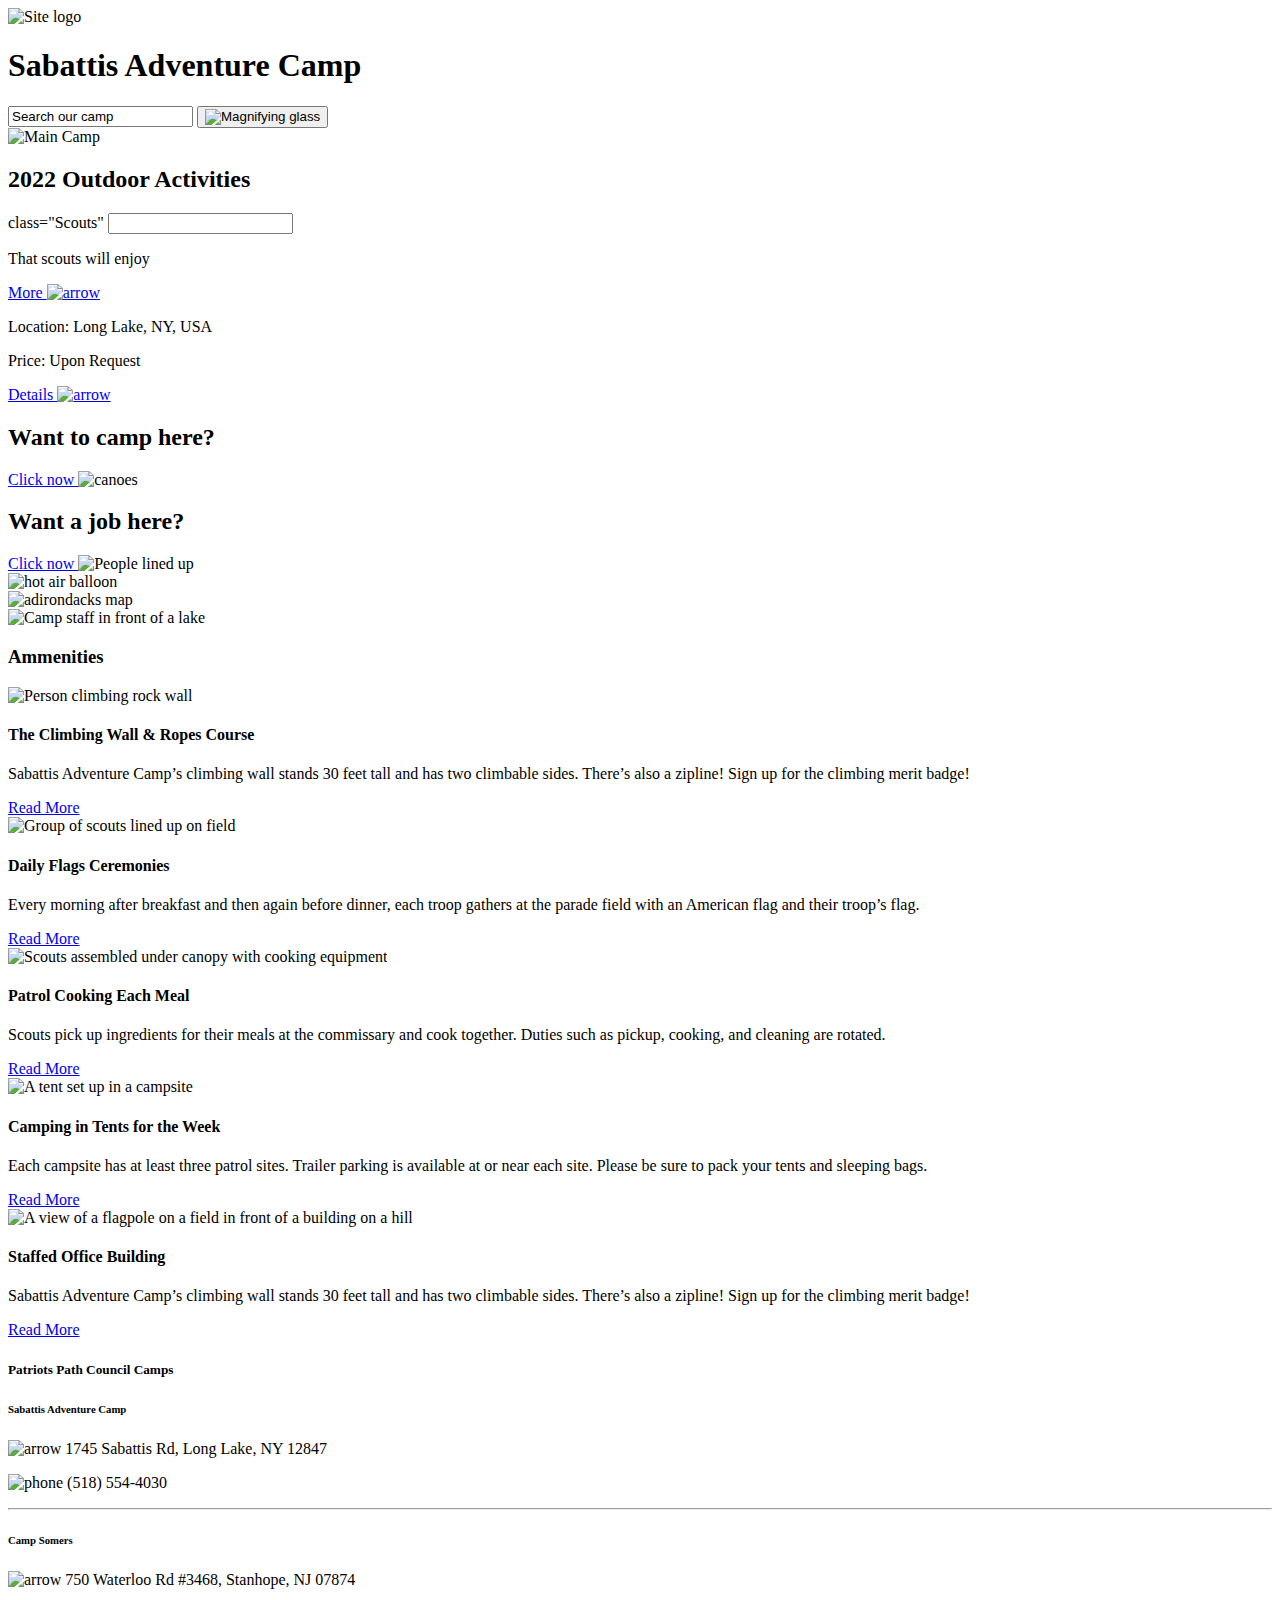
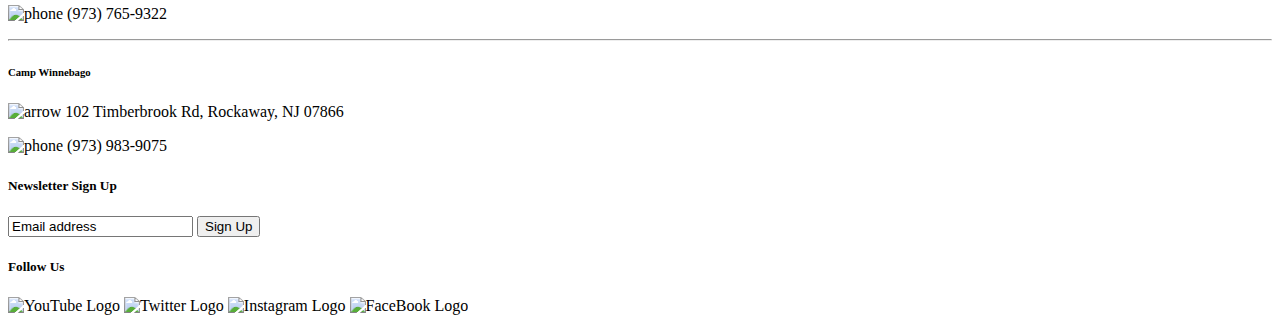
==== dev/index.html @ 6f20359c "Scouts" ====
<!doctype html>
<html lang="en">

  <head>
    <meta charset="UTF-8">
    <meta name="viewport" content="width=device-width, initial-scale=1.0">
    <meta http-equiv="X-UA-Compatible" content="ie=edge">
    <link rel="stylesheet" href="css/styles.css">
    <title>Nazar Web 2 Figma Reskin</title>
  </head>

  <body>

    <header>
      <!-- Logo -->
      <div>
        <img src="img/SAC Logo 2.png" alt="Site logo">
        <h1>Sabattis Adventure Camp</h1>
      </div>
    </header>

    <section>
      <!-- Search Bar -->
      <form action="#">
       <input class="Search_Bar" type="text" value="Search our camp">
        <button>
          <img src="img/search.svg" alt="Magnifying glass">
        </button>
      </form>
    </section>

    <section>
      <!-- Hero 1 -->
      <img src="img/SAC.jpg" alt="Main Camp">
    </section>

    <section>
      <div>
       <!-- Outdoor Activities -->
       <h2>2022 Outdoor Activities</h2>
        <div>class="Scouts"
          <input class="Scouts">
         <p>That scouts will enjoy</p>
        </div>
        <div>
         <a href="#"> More <img src="img/button.svg" alt="arrow"></a>
        </div>
      </div>
      <div>
       <!-- Location and Price -->
       <p>Location: Long Lake, NY, USA</p>
       <p>Price: Upon Request</p>
        <div>
         <a href="#"> Details <img src="img/button.svg" alt="arrow"></a>
        </div>
      </div>
      </section>

    <section>
      <!-- Want to camp here? -->
      <div>
       <h2>Want to camp here?</h2>
        <div>
         <a href="#"> Click now </a>
          <img src="img/treks.jpg" alt="canoes">
        </div>
      </div>
      <div>
       <!-- Want a job here? -->
       <h2>Want a job here?</h2>
        <div>
         <a href="#"> Click now </a>
          <img src="img/I'm in this picture.jpg" alt="People lined up">
        </div>
      </div>
    </section>

    <section>
      <!-- Hot Air Balloon -->
      <div>
        <img src="img/hot air balloon.jpg" alt="hot air balloon">
      </div>
      <!-- Adirondacks Map -->
      <div>
        <img src="img/adirondacks map.jpg" alt="adirondacks map">
      </div>
      <!-- Me with a torch -->
      <div>
        <img src="img/me with a torch.jpg" alt="Camp staff in front of a lake">
      </div>
    </section>

    <section>
      <h3>Ammenities</h3>
        <!-- 5 pictures and text -->
        <div>
          <div>
            <img src="img/me behind the tower.jpg" alt="Person climbing rock wall">
            <h4>The Climbing Wall & Ropes Course</h4>
            <p>Sabattis Adventure Camp’s climbing wall stands 30 feet tall and has two climbable sides. There’s also a zipline! Sign up for the climbing merit badge!</p>
            <a href="#"> Read More</a>
          </div>

          <div>
            <img src="img/me in 2017.jpg" alt="Group of scouts lined up on field">
            <h4>Daily Flags Ceremonies</h4>
            <p>Every morning after breakfast and then again before dinner, each troop gathers at the parade field with an American flag and their troop’s flag.</p>
            <a href="#"> Read More</a>
          </div>

          <div>
            <img src="img/patrol cooking.jpg" alt="Scouts assembled under canopy with cooking equipment">
            <h4>Patrol Cooking Each Meal</h4>
            <p>Scouts pick up ingredients for their meals at the commissary and cook together. Duties such as pickup, cooking, and cleaning are rotated.</p>
            <a href="#"> Read More</a>
          </div>

          <div>
            <img src="img/tent.jpg" alt="A tent set up in a campsite">
            <h4>Camping in Tents for the Week</h4>
            <p>Each campsite has at least three patrol sites. Trailer parking is available at or near each site. Please be sure to pack your tents and sleeping bags.</p>
            <a href="#"> Read More</a>
          </div>

          <div>
            <img src="img/trading post.jpg" alt="A view of a flagpole on a field in front of a building on a hill">
            <h4>Staffed Office Building</h4>
            <p>Sabattis Adventure Camp’s climbing wall stands 30 feet tall and has two climbable sides. There’s also a zipline! Sign up for the climbing merit badge!</p>
            <a href="#"> Read More</a>
          </div>
        </div>
    </section>

    <footer>
      <!-- Locations -->
      <div>
       <h5>Patriots Path Council Camps</h5>
         <h6>Sabattis Adventure Camp</h6>
           <p>
             <img src="img/arrow.svg" alt="arrow">
             1745 Sabattis Rd, Long Lake, NY 12847
           </p>
           <p>
             <img src="img/phone.svg" alt="phone">
             (518) 554-4030
           </p>

         <hr>

         <h6>Camp Somers</h6>
           <p>
             <img src="img/arrow.svg" alt="arrow">
             750 Waterloo Rd #3468, Stanhope, NJ 07874
           </p>
           <p>
             <img src="img/phone.svg" alt="phone">
             (973) 765-9322
           </p>
      
         <hr>

         <h6>Camp Winnebago</h6>
           <p>
             <img src="img/arrow.svg" alt="arrow">
             102 Timberbrook Rd, Rockaway, NJ 07866
           </p>
           <p>
             <img src="img/phone.svg" alt="phone">
             (973) 983-9075
           </p>
       </div>

     <div>
       <h5>Newsletter Sign Up</h5>
        <form action="#">
         <input type="text" value="Email address">
          <button>Sign Up</button>
        </form>
     </div>
        
        <div>
          <h5>Follow Us</h5>
          <img src="img/youtube.png" alt="YouTube Logo">
          <img src="img/twitter.png" alt="Twitter Logo">
          <img src="img/instagram.svg" alt="Instagram Logo">
          <img src="img/facebook.svg" alt="FaceBook Logo">
        </div>
    </footer>

   <script src="js/scripts-min.js"></script>

  </body>

</html>
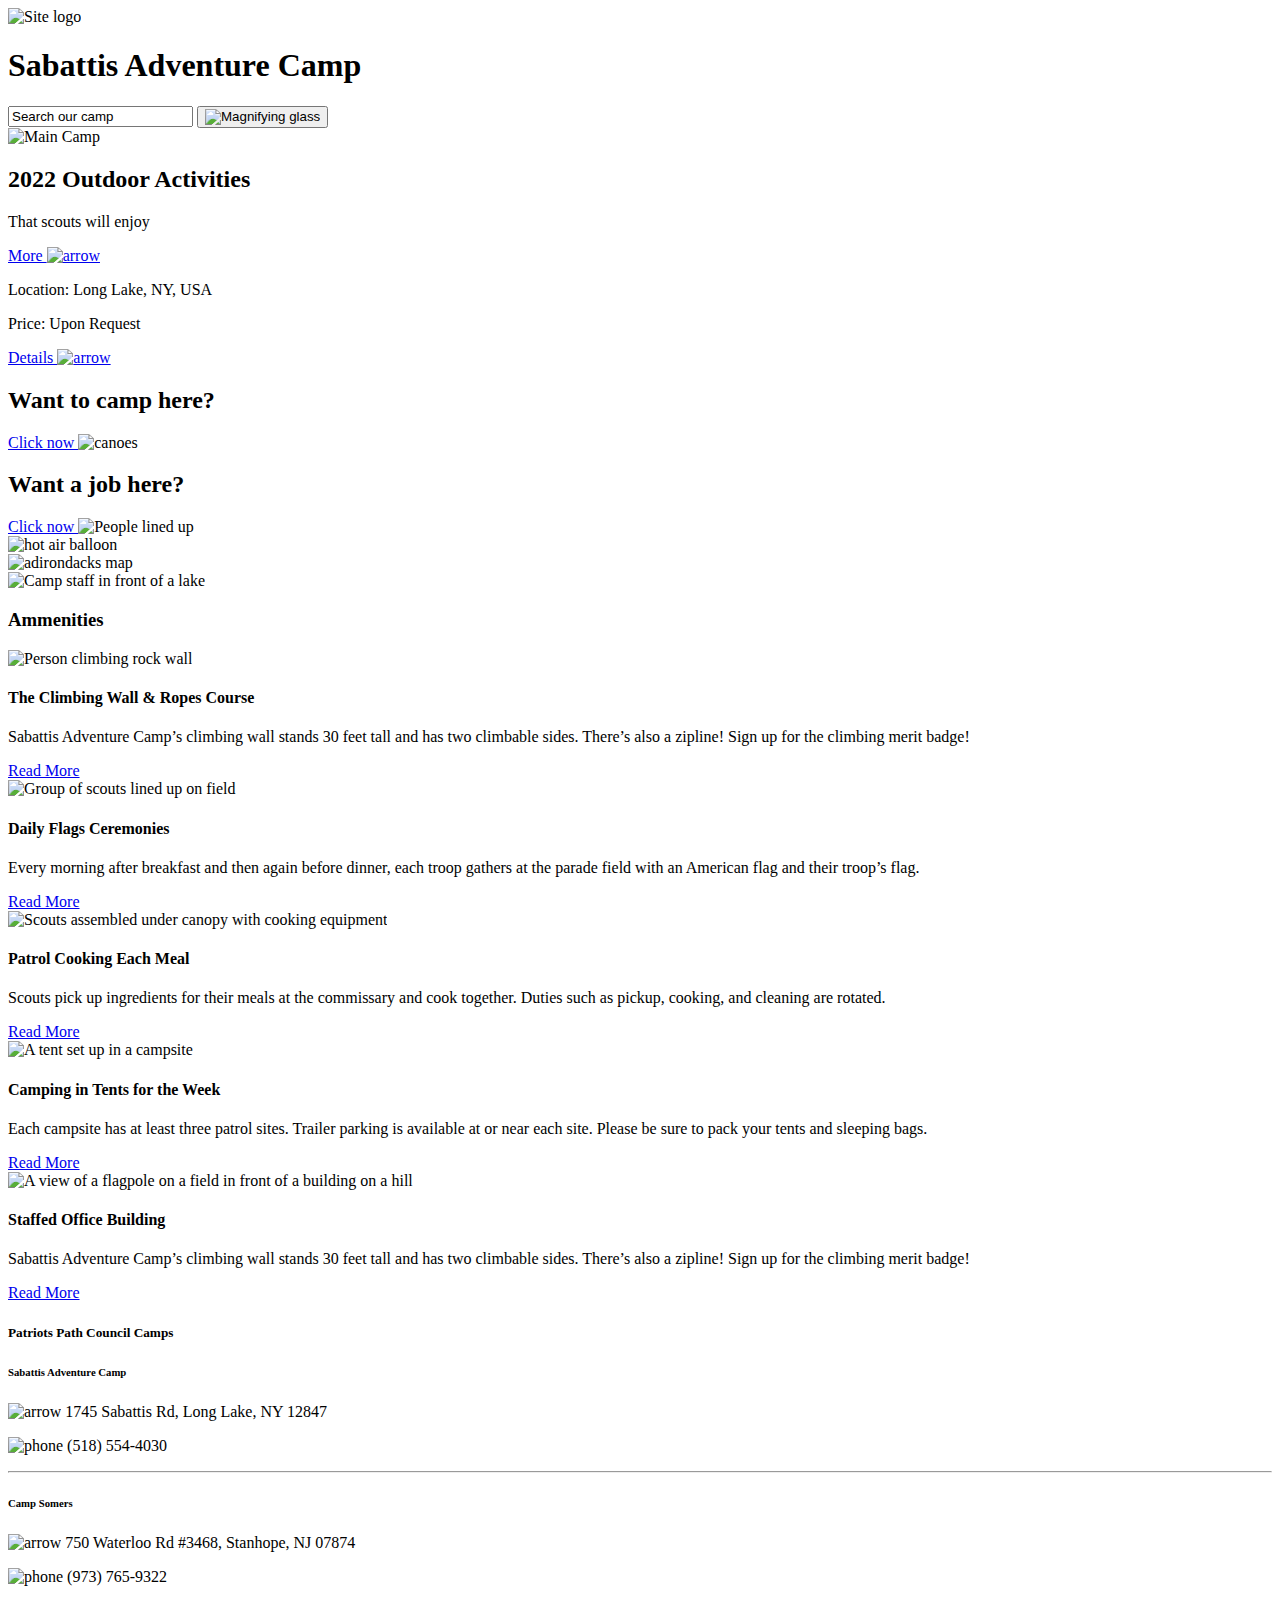
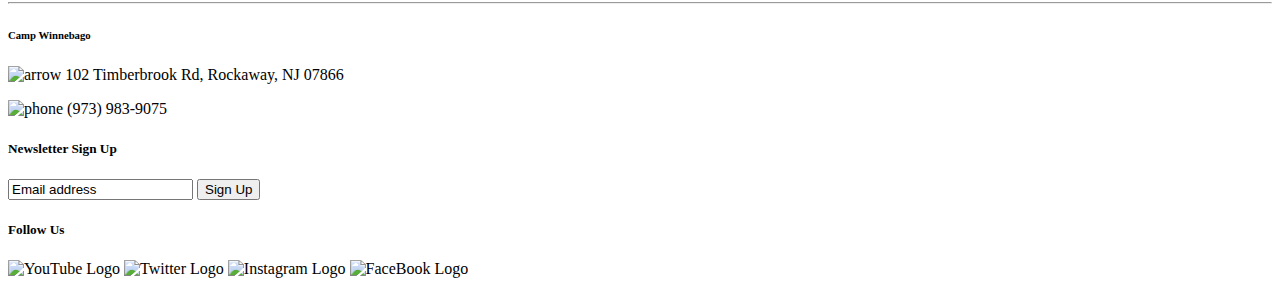
==== commit 0e0a0a83: "scouts" ====
--- a/dev/index.html
+++ b/dev/index.html
@@ -38,14 +38,14 @@
       <div>
        <!-- Outdoor Activities -->
        <h2>2022 Outdoor Activities</h2>
-        <div>class="Scouts"
-          <input class="Scouts">
+        <div class="Scouts">
          <p>That scouts will enjoy</p>
         </div>
-        <div>
-         <a href="#"> More <img src="img/button.svg" alt="arrow"></a>
-        </div>
+       <div>
+        <a href="#"> More <img src="img/button.svg" alt="arrow"></a>
+       </div>
       </div>
+
       <div>
        <!-- Location and Price -->
        <p>Location: Long Lake, NY, USA</p>
@@ -54,7 +54,7 @@
          <a href="#"> Details <img src="img/button.svg" alt="arrow"></a>
         </div>
       </div>
-      </section>
+    </section>
 
     <section>
       <!-- Want to camp here? -->
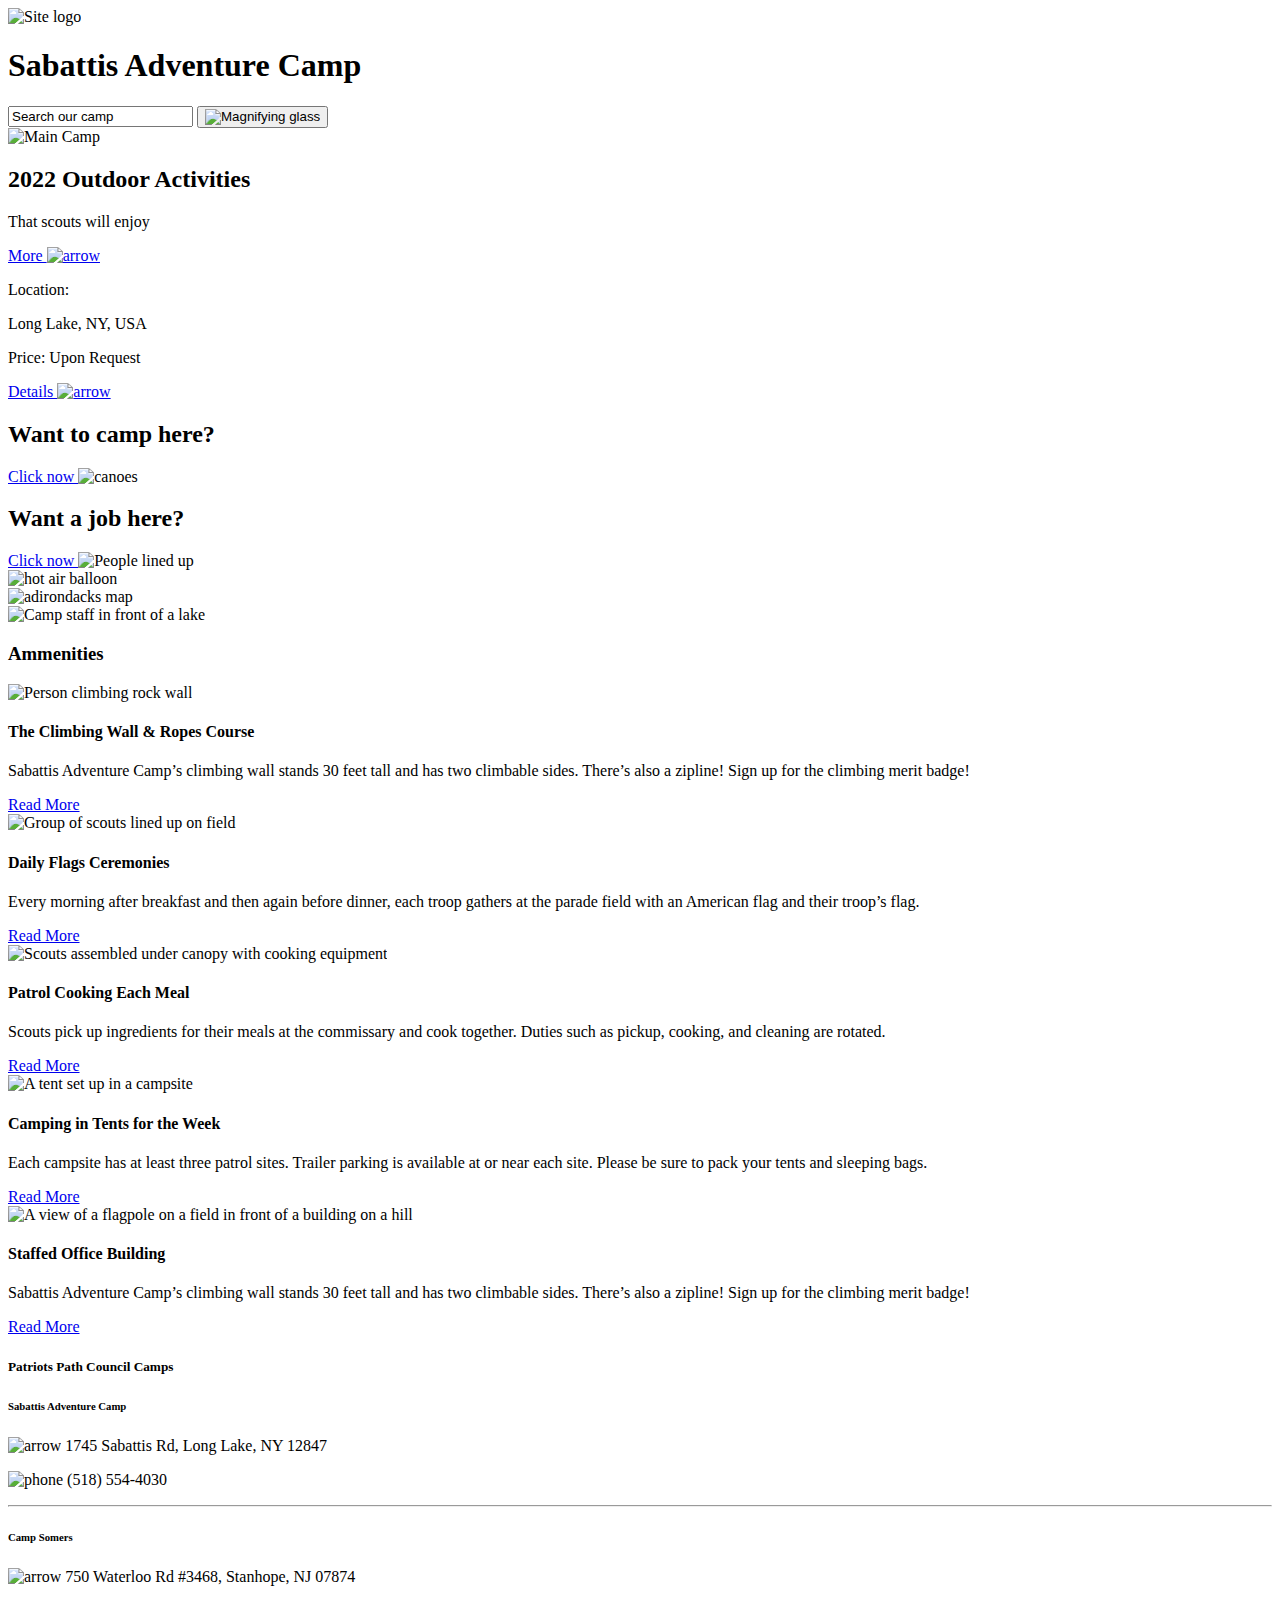
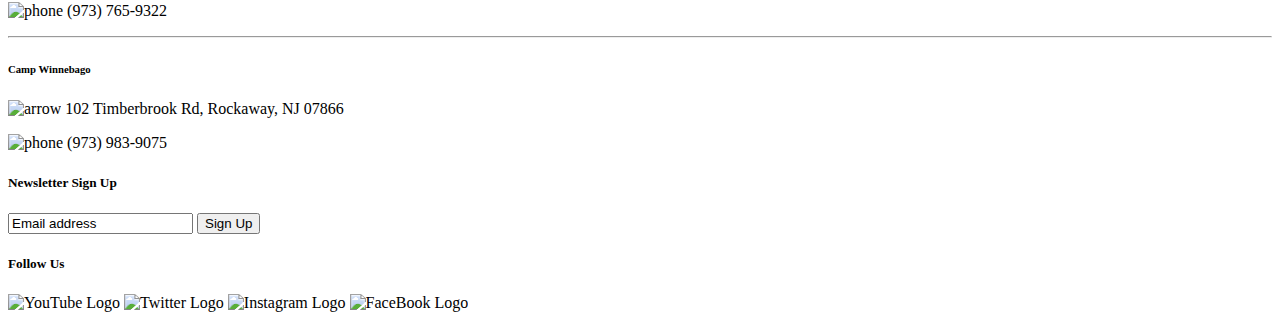
==== commit 23e7aac6: "classes to location and price" ====
--- a/dev/index.html
+++ b/dev/index.html
@@ -12,7 +12,7 @@
   <body>
 
     <header>
-      <!-- Logo -->
+<!-- Logo -->
       <div>
         <img src="img/SAC Logo 2.png" alt="Site logo">
         <h1>Sabattis Adventure Camp</h1>
@@ -20,7 +20,7 @@
     </header>
 
     <section>
-      <!-- Search Bar -->
+<!-- Search Bar -->
       <form action="#">
        <input class="Search_Bar" type="text" value="Search our camp">
         <button>
@@ -30,13 +30,13 @@
     </section>
 
     <section>
-      <!-- Hero 1 -->
+<!-- Hero 1 -->
       <img src="img/SAC.jpg" alt="Main Camp">
     </section>
 
     <section>
       <div>
-       <!-- Outdoor Activities -->
+<!-- Outdoor Activities -->
        <h2>2022 Outdoor Activities</h2>
         <div class="Scouts">
          <p>That scouts will enjoy</p>
@@ -46,18 +46,25 @@
        </div>
       </div>
 
-      <div>
-       <!-- Location and Price -->
-       <p>Location: Long Lake, NY, USA</p>
-       <p>Price: Upon Request</p>
-        <div>
-         <a href="#"> Details <img src="img/button.svg" alt="arrow"></a>
-        </div>
-      </div>
-    </section>
-
-    <section>
-      <!-- Want to camp here? -->
+<!-- Location and Price -->
+  <div>   
+      <div class="Location">
+       <p>Location:</p>
+      </div>
+       <div class="Long_Lake">
+         <p>Long Lake, NY, USA</p>
+       </div>
+        <div class="Long_Lake">
+         <p>Price: Upon Request</p>
+        </div>
+      <div>
+       <a href="#"> Details <img src="img/button.svg" alt="arrow"></a>
+      </div>
+  </div>
+    </section>
+
+    <section>
+<!-- Want to camp here? -->
       <div>
        <h2>Want to camp here?</h2>
         <div>
@@ -66,7 +73,7 @@
         </div>
       </div>
       <div>
-       <!-- Want a job here? -->
+<!-- Want a job here? -->
        <h2>Want a job here?</h2>
         <div>
          <a href="#"> Click now </a>
@@ -76,7 +83,7 @@
     </section>
 
     <section>
-      <!-- Hot Air Balloon -->
+<!-- Hot Air Balloon -->
       <div>
         <img src="img/hot air balloon.jpg" alt="hot air balloon">
       </div>
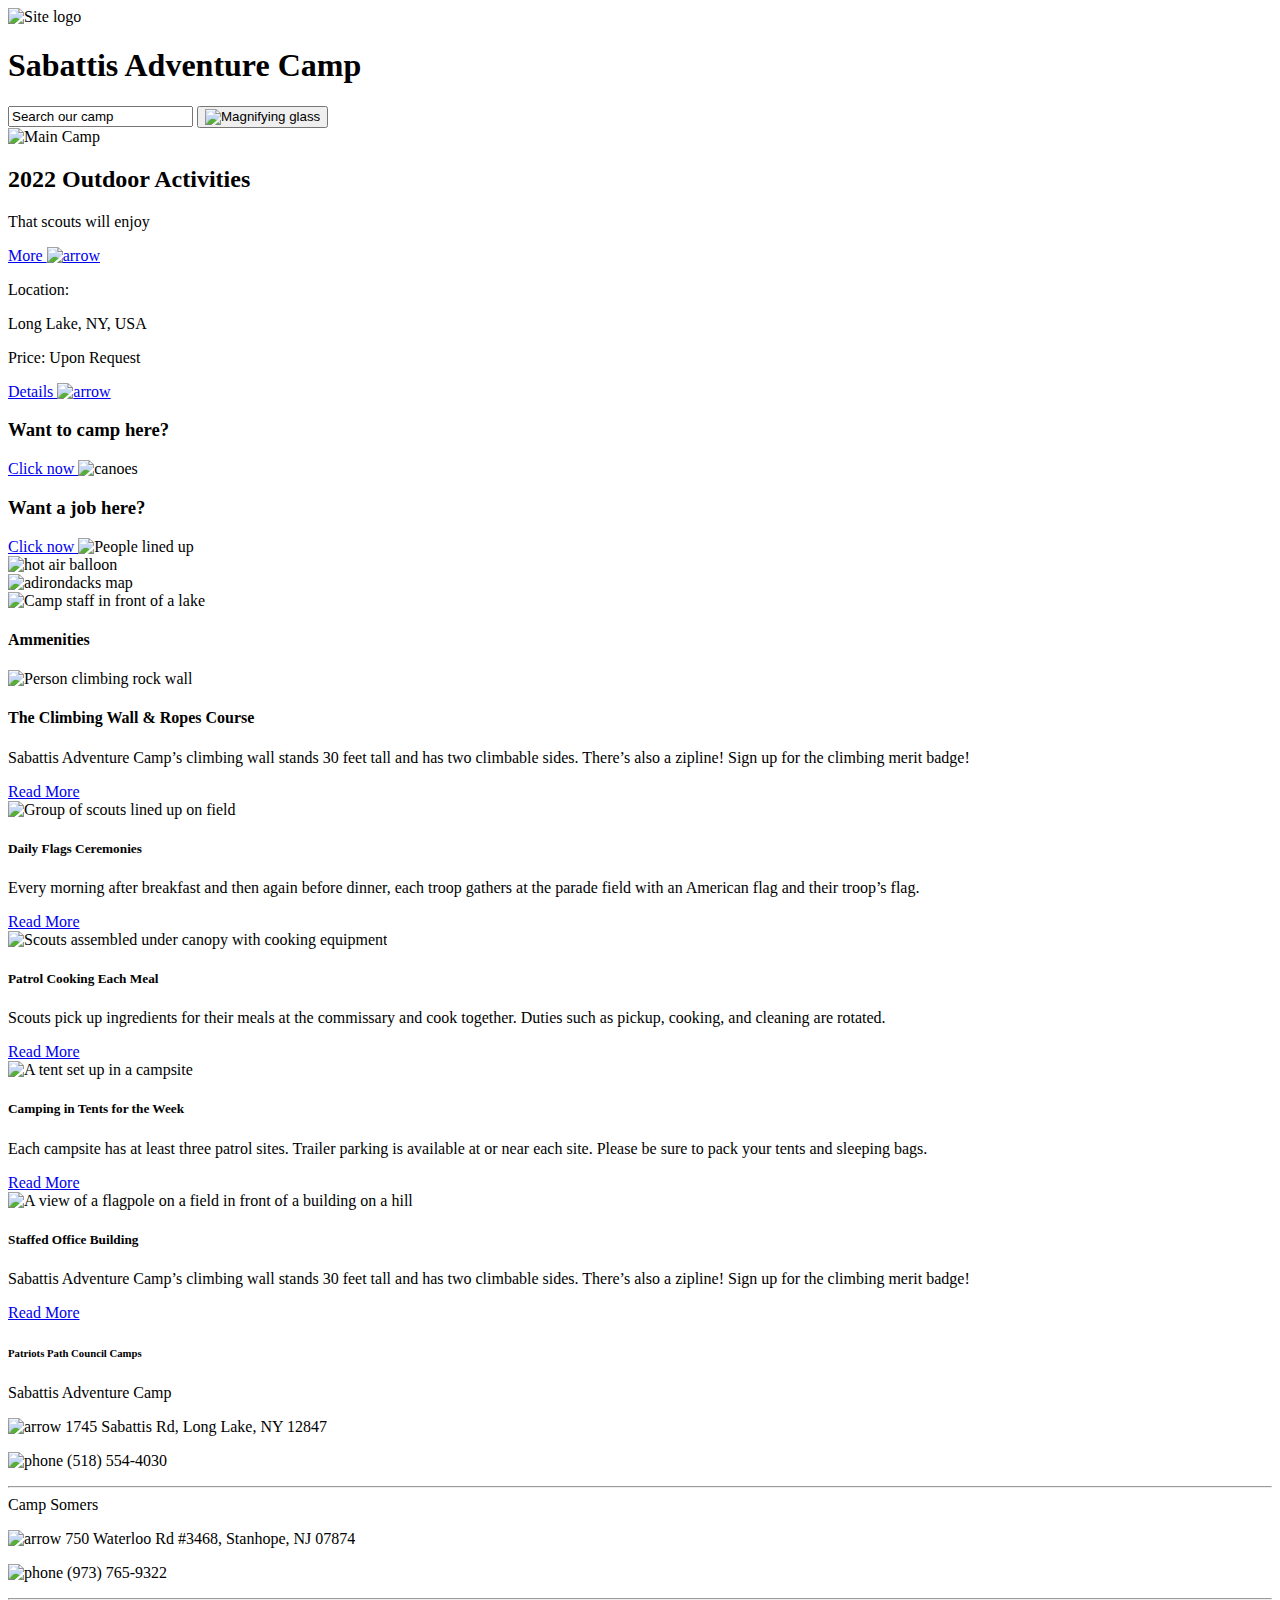
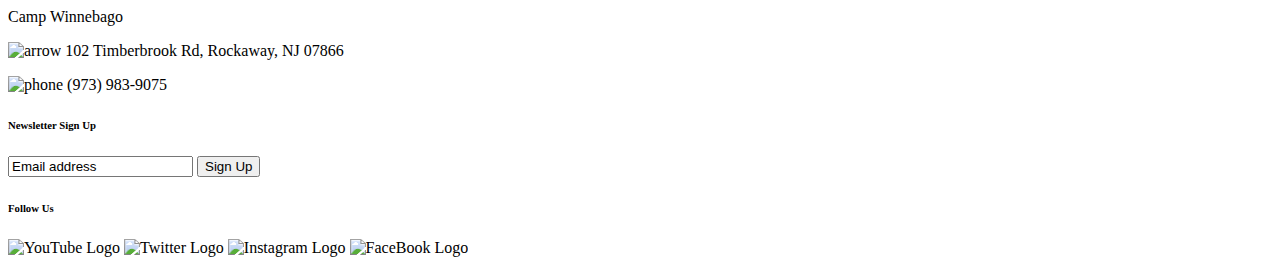
==== commit ace8eb73: "headers again" ====
--- a/dev/index.html
+++ b/dev/index.html
@@ -41,8 +41,8 @@
         <div class="Scouts">
          <p>That scouts will enjoy</p>
         </div>
-       <div>
-        <a href="#"> More <img src="img/button.svg" alt="arrow"></a>
+       <div> <!-- For Desktop and Desktop HD-->
+        <a href="#" class="More_Details"> More <img src="img/button.svg" alt="arrow"></a>
        </div>
       </div>
 
@@ -57,8 +57,10 @@
         <div class="Long_Lake">
          <p>Price: Upon Request</p>
         </div>
-      <div>
-       <a href="#"> Details <img src="img/button.svg" alt="arrow"></a>
+      <div> <!-- For Desktop and Desktop HD-->
+       <a href="#" class="More_Details"> 
+         Details <img src="img/button.svg" alt="arrow">
+       </a>
       </div>
   </div>
     </section>
@@ -66,7 +68,7 @@
     <section>
 <!-- Want to camp here? -->
       <div>
-       <h2>Want to camp here?</h2>
+       <h3>Want to camp here?</h3>
         <div>
          <a href="#"> Click now </a>
           <img src="img/treks.jpg" alt="canoes">
@@ -74,7 +76,7 @@
       </div>
       <div>
 <!-- Want a job here? -->
-       <h2>Want a job here?</h2>
+       <h3>Want a job here?</h3>
         <div>
          <a href="#"> Click now </a>
           <img src="img/I'm in this picture.jpg" alt="People lined up">
@@ -98,7 +100,7 @@
     </section>
 
     <section>
-      <h3>Ammenities</h3>
+      <h4>Ammenities</h4>
         <!-- 5 pictures and text -->
         <div>
           <div>
@@ -110,28 +112,28 @@
 
           <div>
             <img src="img/me in 2017.jpg" alt="Group of scouts lined up on field">
-            <h4>Daily Flags Ceremonies</h4>
+            <h5>Daily Flags Ceremonies</h5>
             <p>Every morning after breakfast and then again before dinner, each troop gathers at the parade field with an American flag and their troop’s flag.</p>
             <a href="#"> Read More</a>
           </div>
 
           <div>
             <img src="img/patrol cooking.jpg" alt="Scouts assembled under canopy with cooking equipment">
-            <h4>Patrol Cooking Each Meal</h4>
+            <h5>Patrol Cooking Each Meal</h5>
             <p>Scouts pick up ingredients for their meals at the commissary and cook together. Duties such as pickup, cooking, and cleaning are rotated.</p>
             <a href="#"> Read More</a>
           </div>
 
           <div>
             <img src="img/tent.jpg" alt="A tent set up in a campsite">
-            <h4>Camping in Tents for the Week</h4>
+            <h5>Camping in Tents for the Week</h5>
             <p>Each campsite has at least three patrol sites. Trailer parking is available at or near each site. Please be sure to pack your tents and sleeping bags.</p>
             <a href="#"> Read More</a>
           </div>
 
           <div>
             <img src="img/trading post.jpg" alt="A view of a flagpole on a field in front of a building on a hill">
-            <h4>Staffed Office Building</h4>
+            <h5>Staffed Office Building</h5>
             <p>Sabattis Adventure Camp’s climbing wall stands 30 feet tall and has two climbable sides. There’s also a zipline! Sign up for the climbing merit badge!</p>
             <a href="#"> Read More</a>
           </div>
@@ -141,8 +143,8 @@
     <footer>
       <!-- Locations -->
       <div>
-       <h5>Patriots Path Council Camps</h5>
-         <h6>Sabattis Adventure Camp</h6>
+       <h6>Patriots Path Council Camps</h6>
+         <h7>Sabattis Adventure Camp</h7>
            <p>
              <img src="img/arrow.svg" alt="arrow">
              1745 Sabattis Rd, Long Lake, NY 12847
@@ -154,7 +156,7 @@
 
          <hr>
 
-         <h6>Camp Somers</h6>
+         <h7>Camp Somers</h7>
            <p>
              <img src="img/arrow.svg" alt="arrow">
              750 Waterloo Rd #3468, Stanhope, NJ 07874
@@ -166,7 +168,7 @@
       
          <hr>
 
-         <h6>Camp Winnebago</h6>
+         <h7>Camp Winnebago</h7>
            <p>
              <img src="img/arrow.svg" alt="arrow">
              102 Timberbrook Rd, Rockaway, NJ 07866
@@ -178,7 +180,7 @@
        </div>
 
      <div>
-       <h5>Newsletter Sign Up</h5>
+       <h6>Newsletter Sign Up</h6>
         <form action="#">
          <input type="text" value="Email address">
           <button>Sign Up</button>
@@ -186,7 +188,7 @@
      </div>
         
         <div>
-          <h5>Follow Us</h5>
+          <h6>Follow Us</h6>
           <img src="img/youtube.png" alt="YouTube Logo">
           <img src="img/twitter.png" alt="Twitter Logo">
           <img src="img/instagram.svg" alt="Instagram Logo">
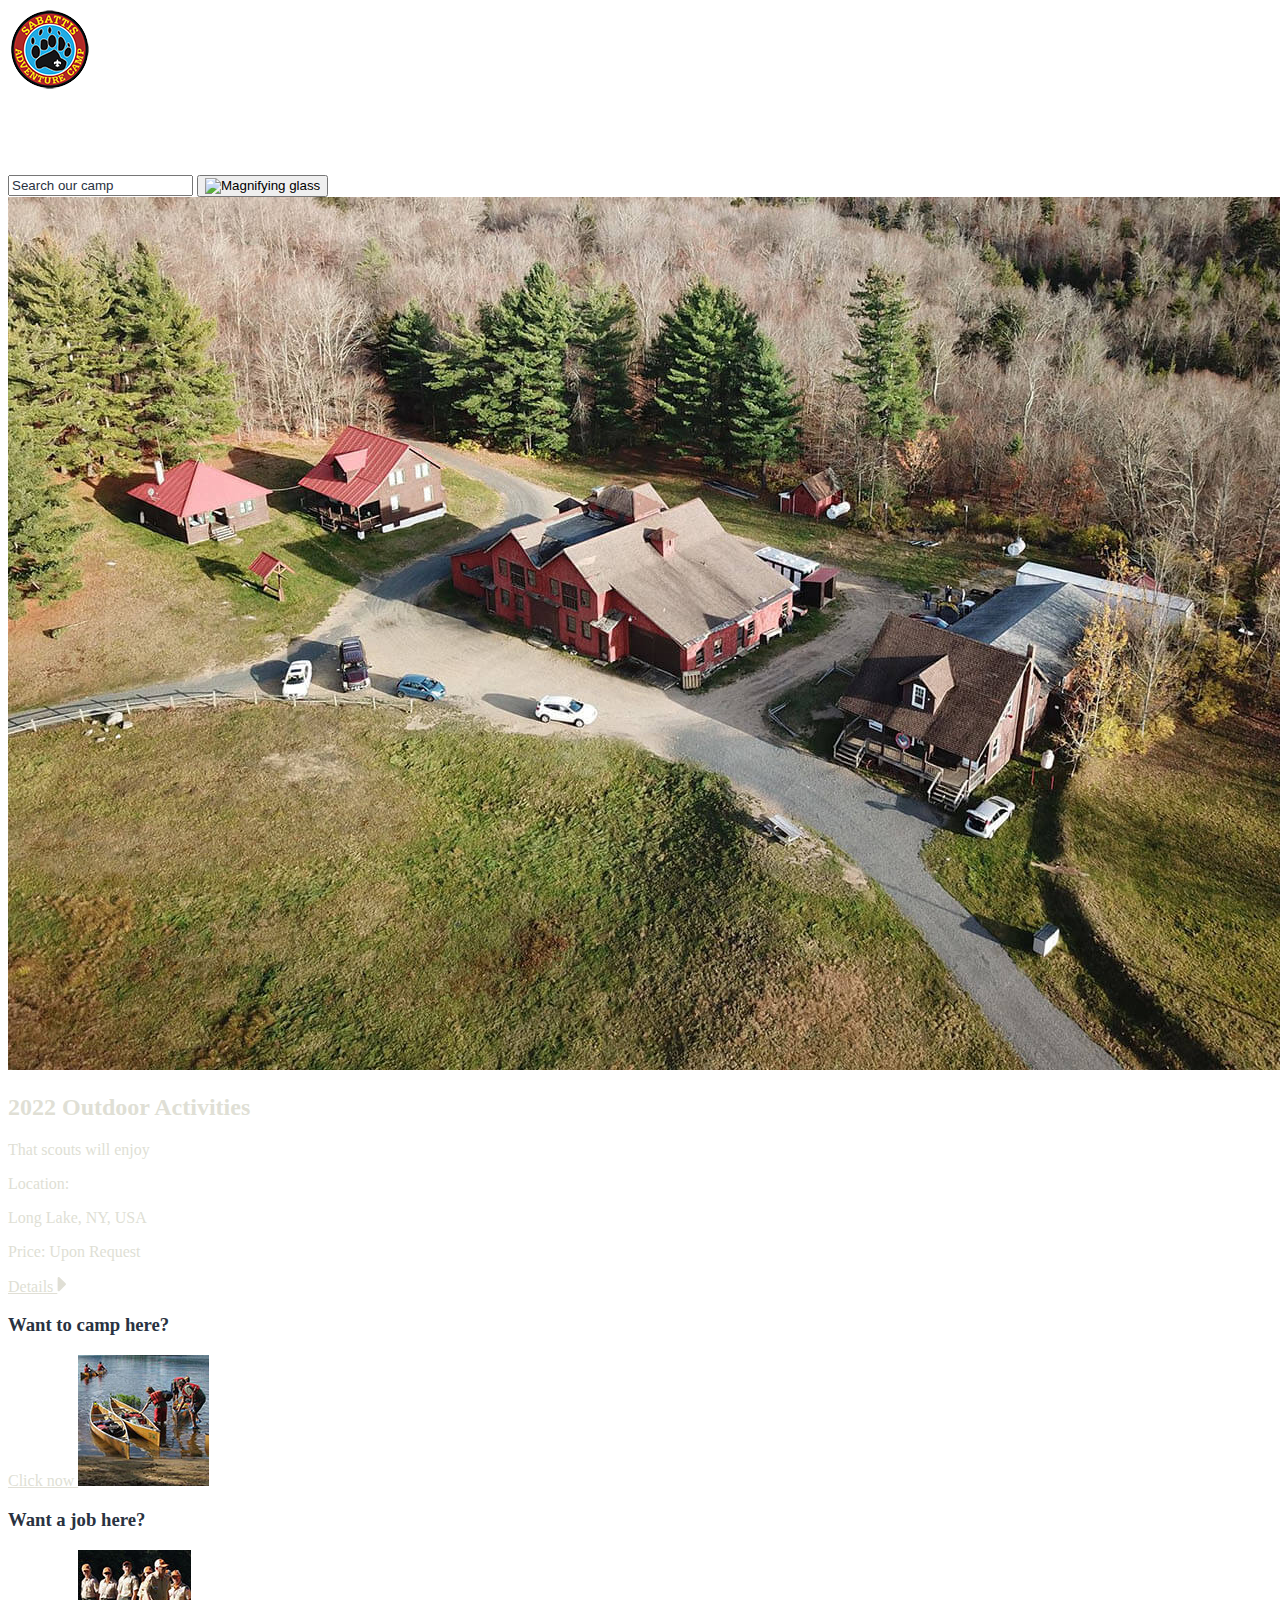
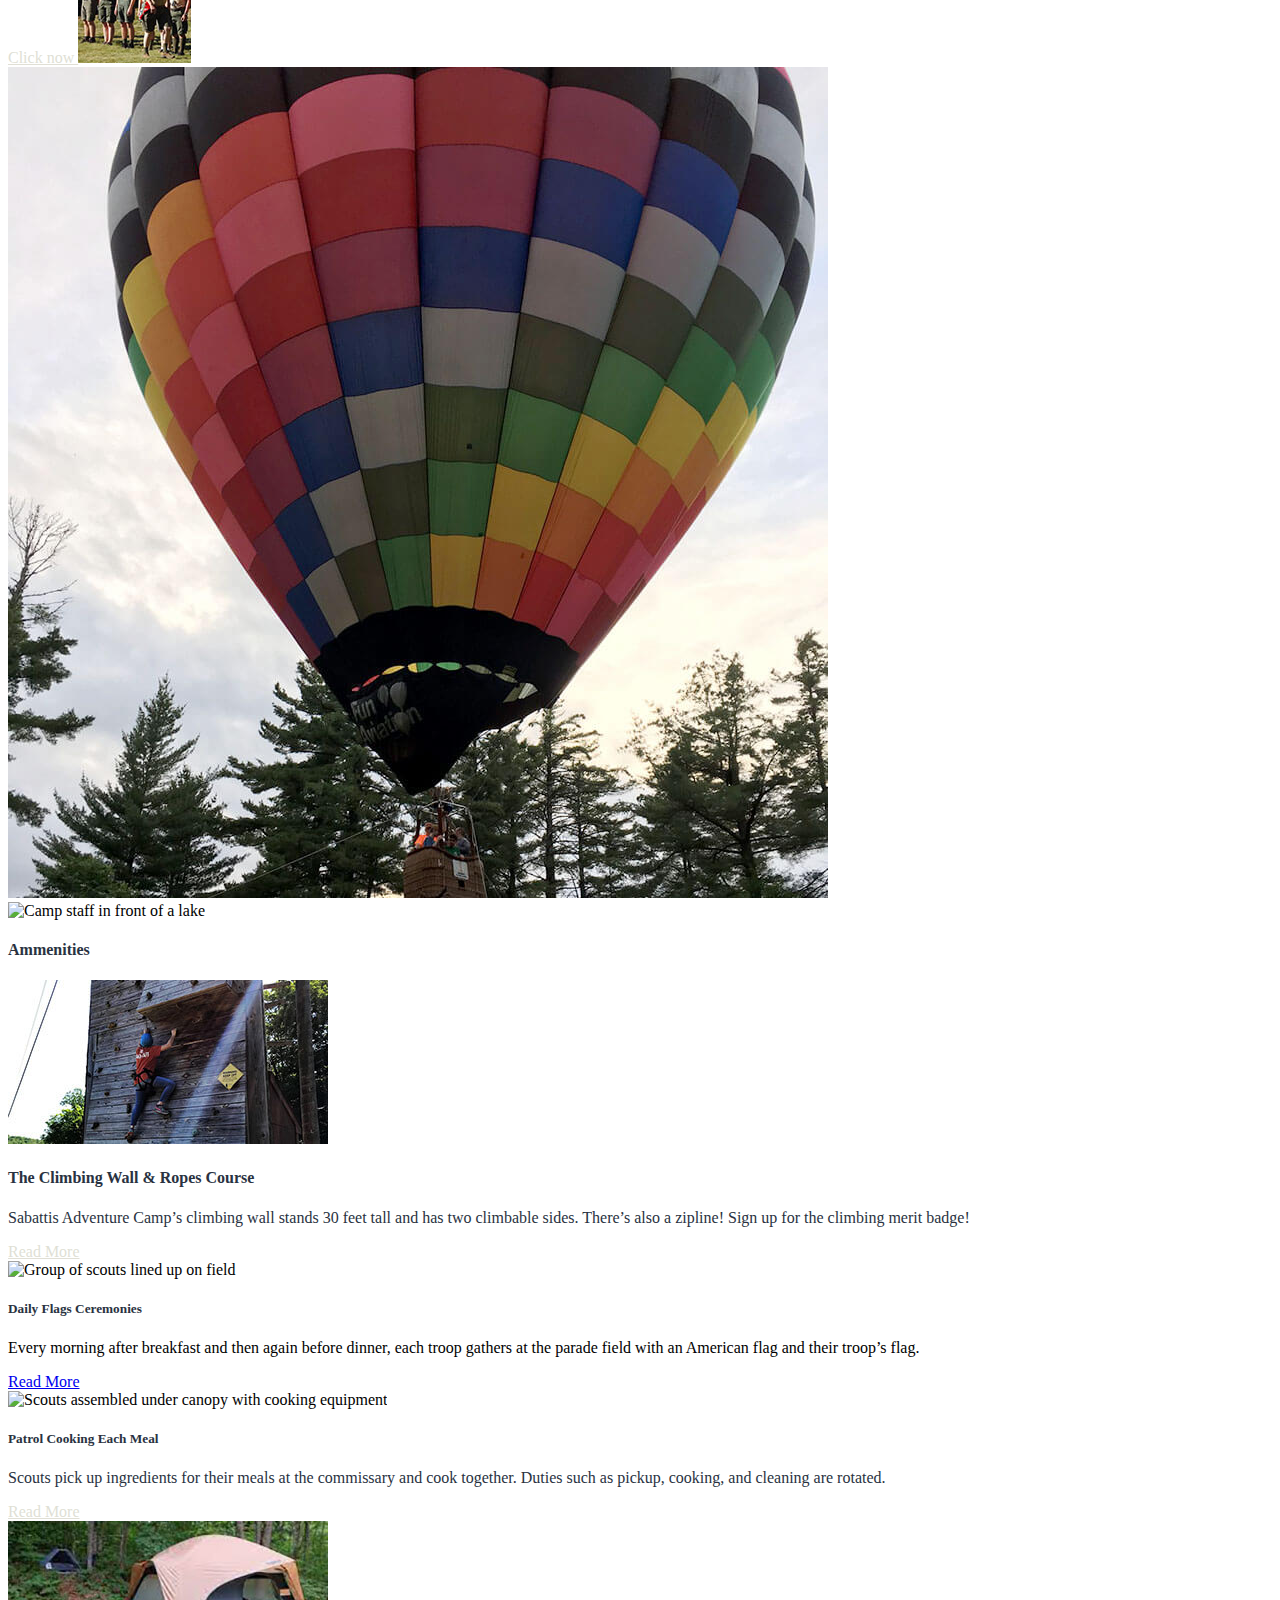
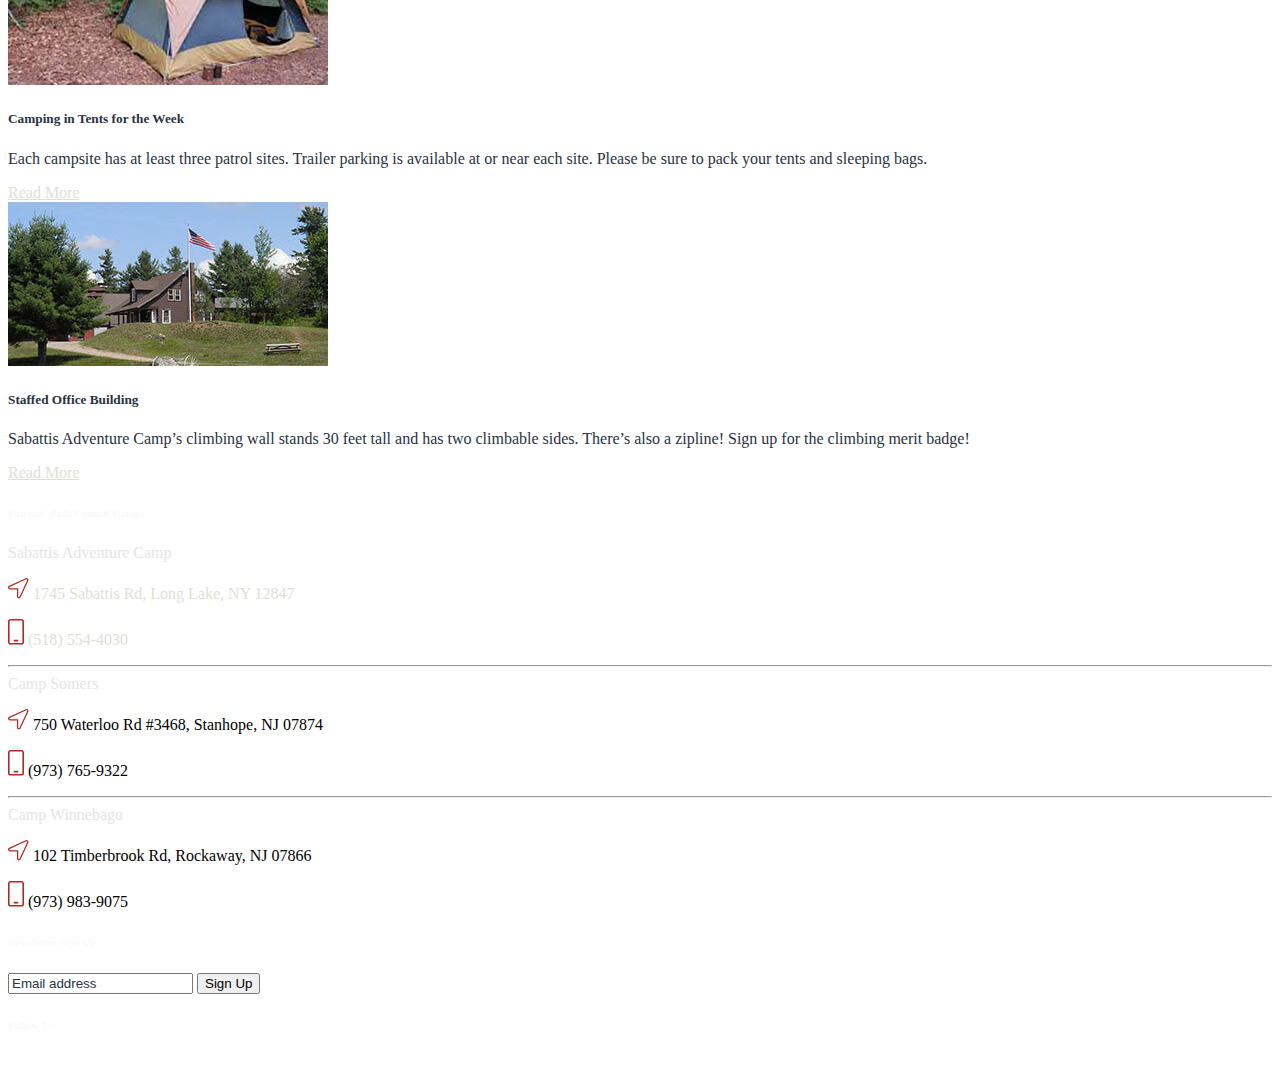
==== commit 2004fccb: "Update index.html" ====
--- a/dev/index.html
+++ b/dev/index.html
@@ -2,199 +2,277 @@
 <html lang="en">
 
   <head>
-    <meta charset="UTF-8">
+
+   <meta charset="UTF-8">
     <meta name="viewport" content="width=device-width, initial-scale=1.0">
-    <meta http-equiv="X-UA-Compatible" content="ie=edge">
-    <link rel="stylesheet" href="css/styles.css">
-    <title>Nazar Web 2 Figma Reskin</title>
+     <meta http-equiv="X-UA-Compatible" content="ie=edge">
+      <link rel="stylesheet" href="scss/styles.scss">
+       <title>
+        Nazar Web 2 Figma Reskin
+       </title>
+
   </head>
 
+  
   <body>
 
-    <header>
-<!-- Logo -->
+    <header class="header">
+     <!-- Logo -->
       <div>
-        <img src="img/SAC Logo 2.png" alt="Site logo">
-        <h1>Sabattis Adventure Camp</h1>
+       <img src="../deploy/img/SAC_Logo_2.png" alt="Site logo">
+        <h1 style="color:#ffffff">
+         Sabattis Adventure Camp
+        </h1>
       </div>
     </header>
 
     <section>
-<!-- Search Bar -->
+     <!-- Search Bar -->
       <form action="#">
-       <input class="Search_Bar" type="text" value="Search our camp">
-        <button>
-          <img src="img/search.svg" alt="Magnifying glass">
+       <input class="Search_Bar" style="color:#293241" type="text" value="Search our camp">
+        <button class="Search_Icon">
+          <img src="../deploy/img/search.svg" alt="Magnifying glass">
         </button>
       </form>
     </section>
 
     <section>
-<!-- Hero 1 -->
-      <img src="img/SAC.jpg" alt="Main Camp">
-    </section>
-
-    <section>
-      <div>
-<!-- Outdoor Activities -->
-       <h2>2022 Outdoor Activities</h2>
+     <!-- Hero 1 -->
+      <img class="image" src="../deploy/img/SAC.jpg" alt="Main Camp">
+    </section>
+
+    <section>
+     <!-- Outdoor Activities -->
+      <div class="Outdoor_Activities">
+       <h2 style="color:#E0DFD5">2022 Outdoor Activities</h2>
         <div class="Scouts">
-         <p>That scouts will enjoy</p>
-        </div>
-       <div> <!-- For Desktop and Desktop HD-->
-        <a href="#" class="More_Details"> More <img src="img/button.svg" alt="arrow"></a>
-       </div>
-      </div>
-
-<!-- Location and Price -->
-  <div>   
-      <div class="Location">
-       <p>Location:</p>
-      </div>
-       <div class="Long_Lake">
-         <p>Long Lake, NY, USA</p>
+         <p style="color:#E0DFD5">That scouts will enjoy</p>
+        </div>
+
+       <!-- For Desktop and Desktop HD-->
+        <!-- <div>
+         <a href="#" class="More_Details" style="color:#E0DFD5">
+           More 
+           <img src="../deploy/img/button.svg" alt="arrow">
+         </a>
+        </div> -->
+      </div>
+
+     <!-- Location and Price -->
+      <div class="Location_And_Price">   
+       <div class="Location" style="color:#E0DFD5">
+        <p>Location:</p>
        </div>
         <div class="Long_Lake">
-         <p>Price: Upon Request</p>
-        </div>
-      <div> <!-- For Desktop and Desktop HD-->
-       <a href="#" class="More_Details"> 
-         Details <img src="img/button.svg" alt="arrow">
-       </a>
-      </div>
-  </div>
-    </section>
-
-    <section>
-<!-- Want to camp here? -->
+         <p style="color:#E0DFD5">
+          Long Lake, NY, USA
+         </p>
+        </div>
+         <div class="Long_Lake">
+          <p style="color:#E0DFD5">
+           Price: Upon Request
+          </p>
+         </div>
+
+        <div> <!-- For Desktop and Desktop HD-->
+         <a href="#" style="color:#E0DFD5" class="More_Details"> 
+          Details <img src="../deploy/img/button.svg" alt="arrow">
+         </a>
+       </div>
+     </div>
+
+    </section>
+
+    <section>
+     <!-- Want to camp here? -->
+      <div class="Want_To">
+       <h3 style="color:#293241">Want to camp here?</h3>
+        <div>
+         <a href="#" class="Click_now" style="color:#E0DFD5">
+           Click now
+         </a>
+          <img src="../deploy/img/treks.jpg" alt="canoes">
+        </div>
+      </div>
+      <div class="Want_To">
+     <!-- Want a job here? -->
+       <h3 style="color:#293241">Want a job here?</h3>
+        <div>
+         <a href="#" class="Click_now" style="color:#E0DFD5">
+           Click now
+         </a>
+          <img src="../deploy/img/I'm_in_this_picture.jpg" alt="People lined up">
+        </div>
+      </div>
+    </section>
+
+    <section>
+     <!-- Hot Air Balloon -->
       <div>
-       <h3>Want to camp here?</h3>
-        <div>
-         <a href="#"> Click now </a>
-          <img src="img/treks.jpg" alt="canoes">
-        </div>
-      </div>
-      <div>
-<!-- Want a job here? -->
-       <h3>Want a job here?</h3>
-        <div>
-         <a href="#"> Click now </a>
-          <img src="img/I'm in this picture.jpg" alt="People lined up">
-        </div>
-      </div>
-    </section>
-
-    <section>
-<!-- Hot Air Balloon -->
-      <div>
-        <img src="img/hot air balloon.jpg" alt="hot air balloon">
-      </div>
-      <!-- Adirondacks Map -->
-      <div>
-        <img src="img/adirondacks map.jpg" alt="adirondacks map">
-      </div>
-      <!-- Me with a torch -->
-      <div>
-        <img src="img/me with a torch.jpg" alt="Camp staff in front of a lake">
-      </div>
-    </section>
-
-    <section>
-      <h4>Ammenities</h4>
-        <!-- 5 pictures and text -->
-        <div>
+         <img class="image" src="../deploy/img/hot_air_balloon.jpg" alt="hot air balloon">
+      </div>
+     <!-- Me with a torch -->
+       <div>
+         <img class="image" src=../deploy/img/me_with_a_torch.jpg" alt="Camp staff in front of a lake">
+       </div>
+     <!-- Adirondacks Map --> <!-- For Desktop HD-->
+      <!-- <div>
+        <img class="image" src="img/adirondacks_map.jpg" alt="adirondacks map">
+      </div> -->
+    </section>
+
+    <section>
+      <h4 style="color:#293241">Ammenities</h4>
+
+     <!-- 5 pictures and text -->
+        <div>
+          <div class="five_sections">
+           <img class="image" src="../deploy/img/me_behind_the_tower.jpg" alt="Person climbing rock wall">
+            <h4 style="color:#293241"> The Climbing Wall & Ropes Course</h4>
+             <p class= "Wall_Text" style="color:#293241">
+               Sabattis Adventure Camp’s climbing wall stands 30 feet tall and has two climbable sides. There’s also a zipline! Sign up for the climbing merit badge!
+             </p>
+               <a href="#" class="Click_now" style="color:#E0DFD5"> 
+                 Read More
+               </a>
+          </div>
+
+          <div class="five_sections">
+           <img src="../deploy/img/me_in_2017.jpg" alt="Group of scouts lined up on field">
+            <h5 style="color:#293241">Daily Flags Ceremonies</h5>
+             <p class= "Wall_Text">
+               Every morning after breakfast and then again before dinner, each troop gathers at the parade field with an American flag and their troop’s flag.
+             </p>
+              <a href="#">
+               Read More
+              </a>
+          </div>
+
+          <div class="five_sections">
+            <img class="image" src="../deploy/img/patrol_cooking.jpg" alt="Scouts assembled under canopy with cooking equipment">
+             <h5 style="color:#293241">Patrol Cooking Each Meal</h5>
+              <p class= "Wall_Text" style="color:#293241">
+               Scouts pick up ingredients for their meals at the commissary and cook together. Duties such as pickup, cooking, and cleaning are rotated.
+             </p>
+              <a href="#" class="Click_now" style="color:#E0DFD5">
+               Read More
+              </a>
+          </div>
+
+          <div class="five_sections">
+           <img class="image" src="../deploy/img/tent.jpg" alt="A tent set up in a campsite">
+            <h5 style="color:#293241">Camping in Tents for the Week</h5>
+             <p class= "Wall_Text" style="color:#293241">
+               Each campsite has at least three patrol sites. Trailer parking is available at or near each site. Please be sure to pack your tents and sleeping bags.
+             </p>
+              <a href="#" class="Click_now" style="color:#E0DFD5">
+               Read More
+              </a>
+          </div>
+
+          <div class="five_sections">
+           <img class="image" src="../deploy/img/trading_post.jpg" alt="A view of a flagpole on a field in front of a building on a hill">
+            <h5 style="color:#293241">Staffed Office Building</h5>
+             <p class= "Wall_Text" style="color:#293241">
+               Sabattis Adventure Camp’s climbing wall stands 30 feet tall and has two climbable sides. There’s also a zipline! Sign up for the climbing merit badge!
+             </p>
+              <a href="#" class="Click_now" style="color:#E0DFD5">
+               Read More
+              </a>
+          </div>
+
+        </div>
+    </section>
+
+   <footer>
+     <!-- Footer -->
+      <section class="footer">
+
+        <div>
+
+         <div>
+         <h6 style="color:#F8F9FA">
+         Patriots' Path Council Camps
+         </h6>
+
+         <div>
+           <h7 style="color:#E5E5E5">
+            Sabattis Adventure Camp
+           </h7>
+           <p class="Address"
+            style="color:#E0DFD5">
+             <img src="../deploy/img/arrow.svg" alt="arrow">
+             1745 Sabattis Rd, Long Lake, NY 12847
+           </p>
+            <p class="Address" 
+             style="color:#E0DFD5">
+              <img src="../deploy/img/phone.svg" alt="phone">
+              (518) 554-4030
+           </p>
+         </div>
+
+         </div>
+
+         <hr style="color:#E0DFD5">
+
+         <div>
+          <h7 style="color:#E5E5E5">
+           Camp Somers
+          </h7>
+           <p>
+             <img src="../deploy/img/arrow.svg" alt="arrow">
+             750 Waterloo Rd #3468, Stanhope, NJ 07874
+           </p>
+           <p>
+             <img src="../deploy/img/phone.svg" alt="phone">
+             (973) 765-9322
+           </p>
+         </div>
+
+         <hr style="color:#E0DFD5">
+
           <div>
-            <img src="img/me behind the tower.jpg" alt="Person climbing rock wall">
-            <h4>The Climbing Wall & Ropes Course</h4>
-            <p>Sabattis Adventure Camp’s climbing wall stands 30 feet tall and has two climbable sides. There’s also a zipline! Sign up for the climbing merit badge!</p>
-            <a href="#"> Read More</a>
-          </div>
-
-          <div>
-            <img src="img/me in 2017.jpg" alt="Group of scouts lined up on field">
-            <h5>Daily Flags Ceremonies</h5>
-            <p>Every morning after breakfast and then again before dinner, each troop gathers at the parade field with an American flag and their troop’s flag.</p>
-            <a href="#"> Read More</a>
-          </div>
-
-          <div>
-            <img src="img/patrol cooking.jpg" alt="Scouts assembled under canopy with cooking equipment">
-            <h5>Patrol Cooking Each Meal</h5>
-            <p>Scouts pick up ingredients for their meals at the commissary and cook together. Duties such as pickup, cooking, and cleaning are rotated.</p>
-            <a href="#"> Read More</a>
-          </div>
-
-          <div>
-            <img src="img/tent.jpg" alt="A tent set up in a campsite">
-            <h5>Camping in Tents for the Week</h5>
-            <p>Each campsite has at least three patrol sites. Trailer parking is available at or near each site. Please be sure to pack your tents and sleeping bags.</p>
-            <a href="#"> Read More</a>
-          </div>
-
-          <div>
-            <img src="img/trading post.jpg" alt="A view of a flagpole on a field in front of a building on a hill">
-            <h5>Staffed Office Building</h5>
-            <p>Sabattis Adventure Camp’s climbing wall stands 30 feet tall and has two climbable sides. There’s also a zipline! Sign up for the climbing merit badge!</p>
-            <a href="#"> Read More</a>
-          </div>
-        </div>
-    </section>
-
-    <footer>
-      <!-- Locations -->
-      <div>
-       <h6>Patriots Path Council Camps</h6>
-         <h7>Sabattis Adventure Camp</h7>
-           <p>
-             <img src="img/arrow.svg" alt="arrow">
-             1745 Sabattis Rd, Long Lake, NY 12847
-           </p>
-           <p>
-             <img src="img/phone.svg" alt="phone">
-             (518) 554-4030
-           </p>
-
-         <hr>
-
-         <h7>Camp Somers</h7>
-           <p>
-             <img src="img/arrow.svg" alt="arrow">
-             750 Waterloo Rd #3468, Stanhope, NJ 07874
-           </p>
-           <p>
-             <img src="img/phone.svg" alt="phone">
-             (973) 765-9322
-           </p>
-      
-         <hr>
-
-         <h7>Camp Winnebago</h7>
-           <p>
-             <img src="img/arrow.svg" alt="arrow">
+           <h7 style="color:#E5E5E5">
+            Camp Winnebago
+           </h7>
+            <p>
+             <img src="../deploy/img/arrow.svg" alt="arrow">
              102 Timberbrook Rd, Rockaway, NJ 07866
-           </p>
-           <p>
-             <img src="img/phone.svg" alt="phone">
-             (973) 983-9075
-           </p>
-       </div>
-
-     <div>
-       <h6>Newsletter Sign Up</h6>
-        <form action="#">
-         <input type="text" value="Email address">
-          <button>Sign Up</button>
-        </form>
-     </div>
+            </p>
+             <p>
+              <img src="../deploy/img/phone.svg" alt="phone">
+              (973) 983-9075
+             </p>
+          </div>
+
+        </div>
+
+        <div>
+         <h6 style="color:#F8F9FA">
+          Newsletter Sign Up
+         </h6>
+          <form action="#">
+           <input class="Email" style="color:#293241" type="text" value="Email address">
+            <button class="Sign_Up">
+             Sign Up
+            </button>
+          </form>
+        </div>
         
         <div>
-          <h6>Follow Us</h6>
-          <img src="img/youtube.png" alt="YouTube Logo">
-          <img src="img/twitter.png" alt="Twitter Logo">
-          <img src="img/instagram.svg" alt="Instagram Logo">
-          <img src="img/facebook.svg" alt="FaceBook Logo">
-        </div>
-    </footer>
+         <h6 style="color:#F8F9FA">
+          Follow Us
+         </h6>
+          <div class="icons">
+           <img src="../deploy/img/youtube.png" alt="YouTube Logo">
+           <img src="../deploy/img/twitter.png" alt="Twitter Logo">
+           <img src="../deploy/img/instagram.svg" alt="Instagram Logo">
+           <img src="../deploy/img/facebook.svg" alt="FaceBook Logo">
+          </div>
+        </div>
+
+      </section>
+   </footer>
 
    <script src="js/scripts-min.js"></script>
 
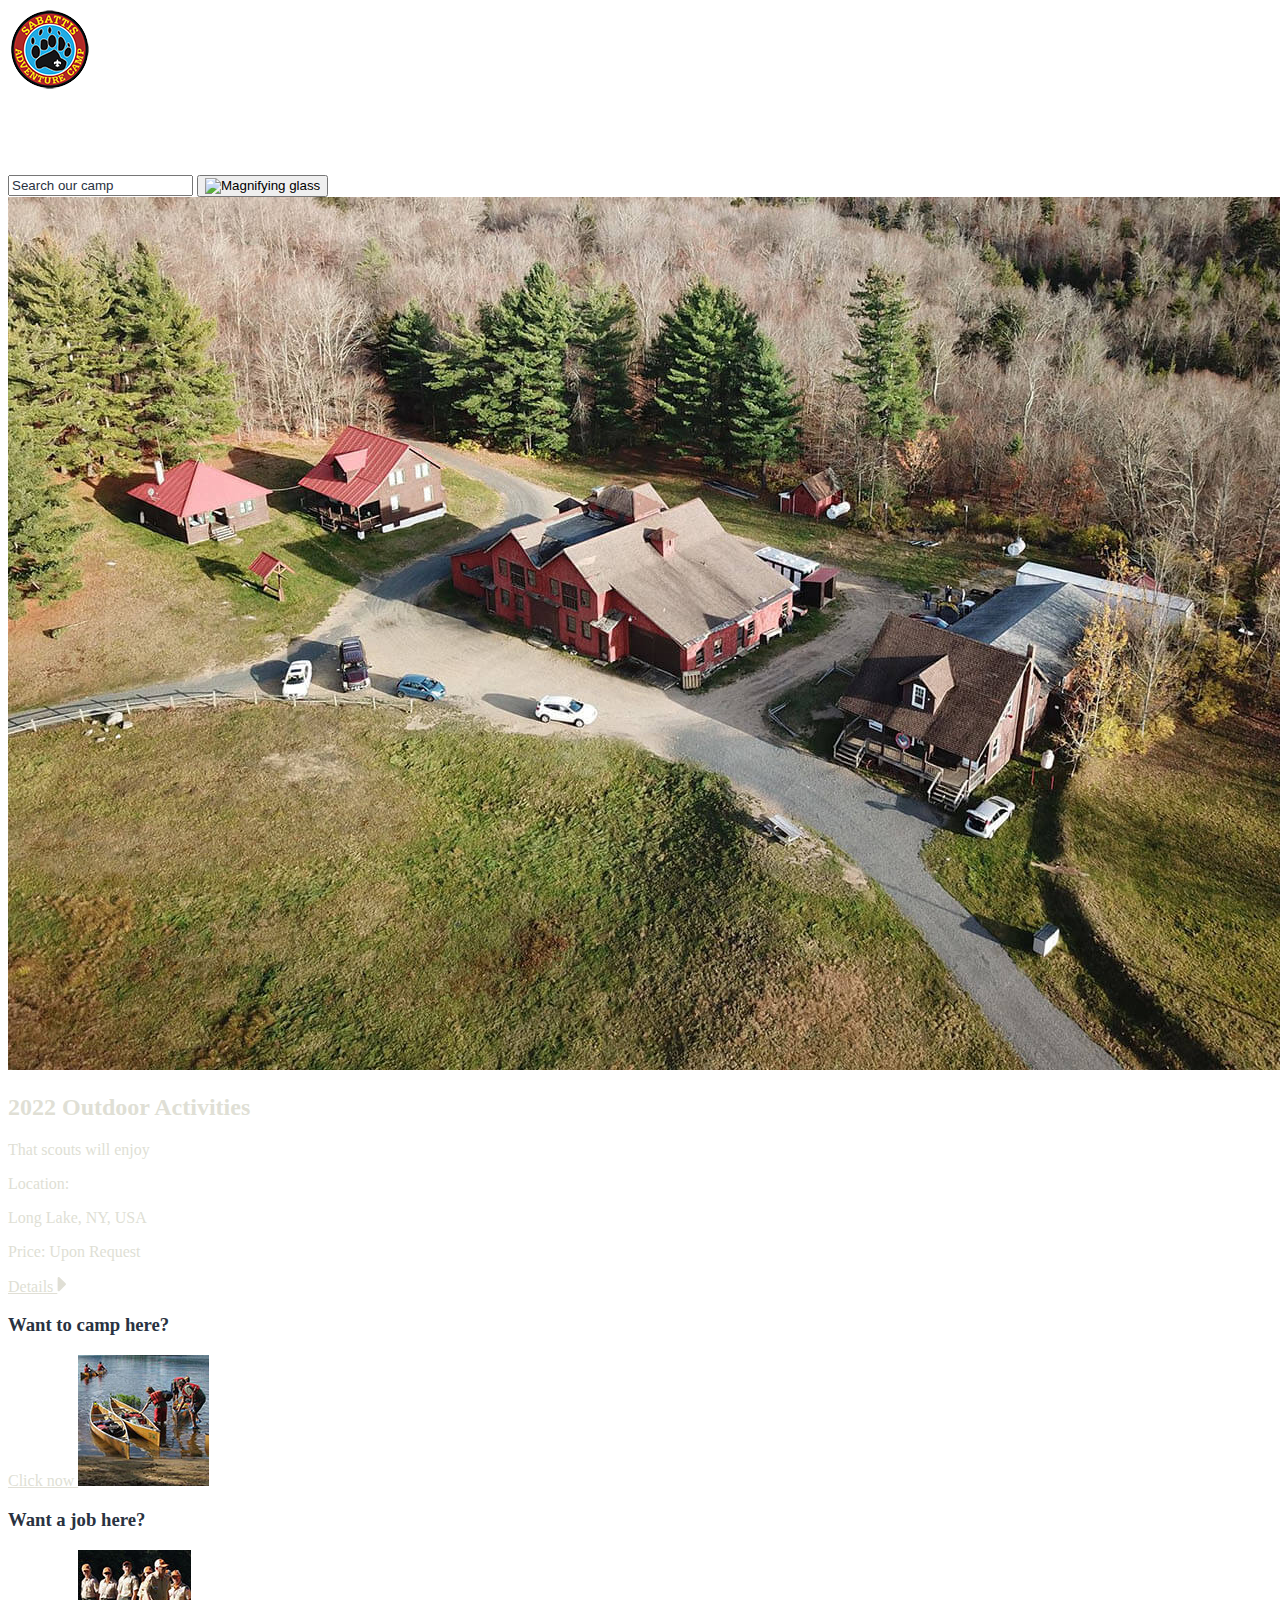
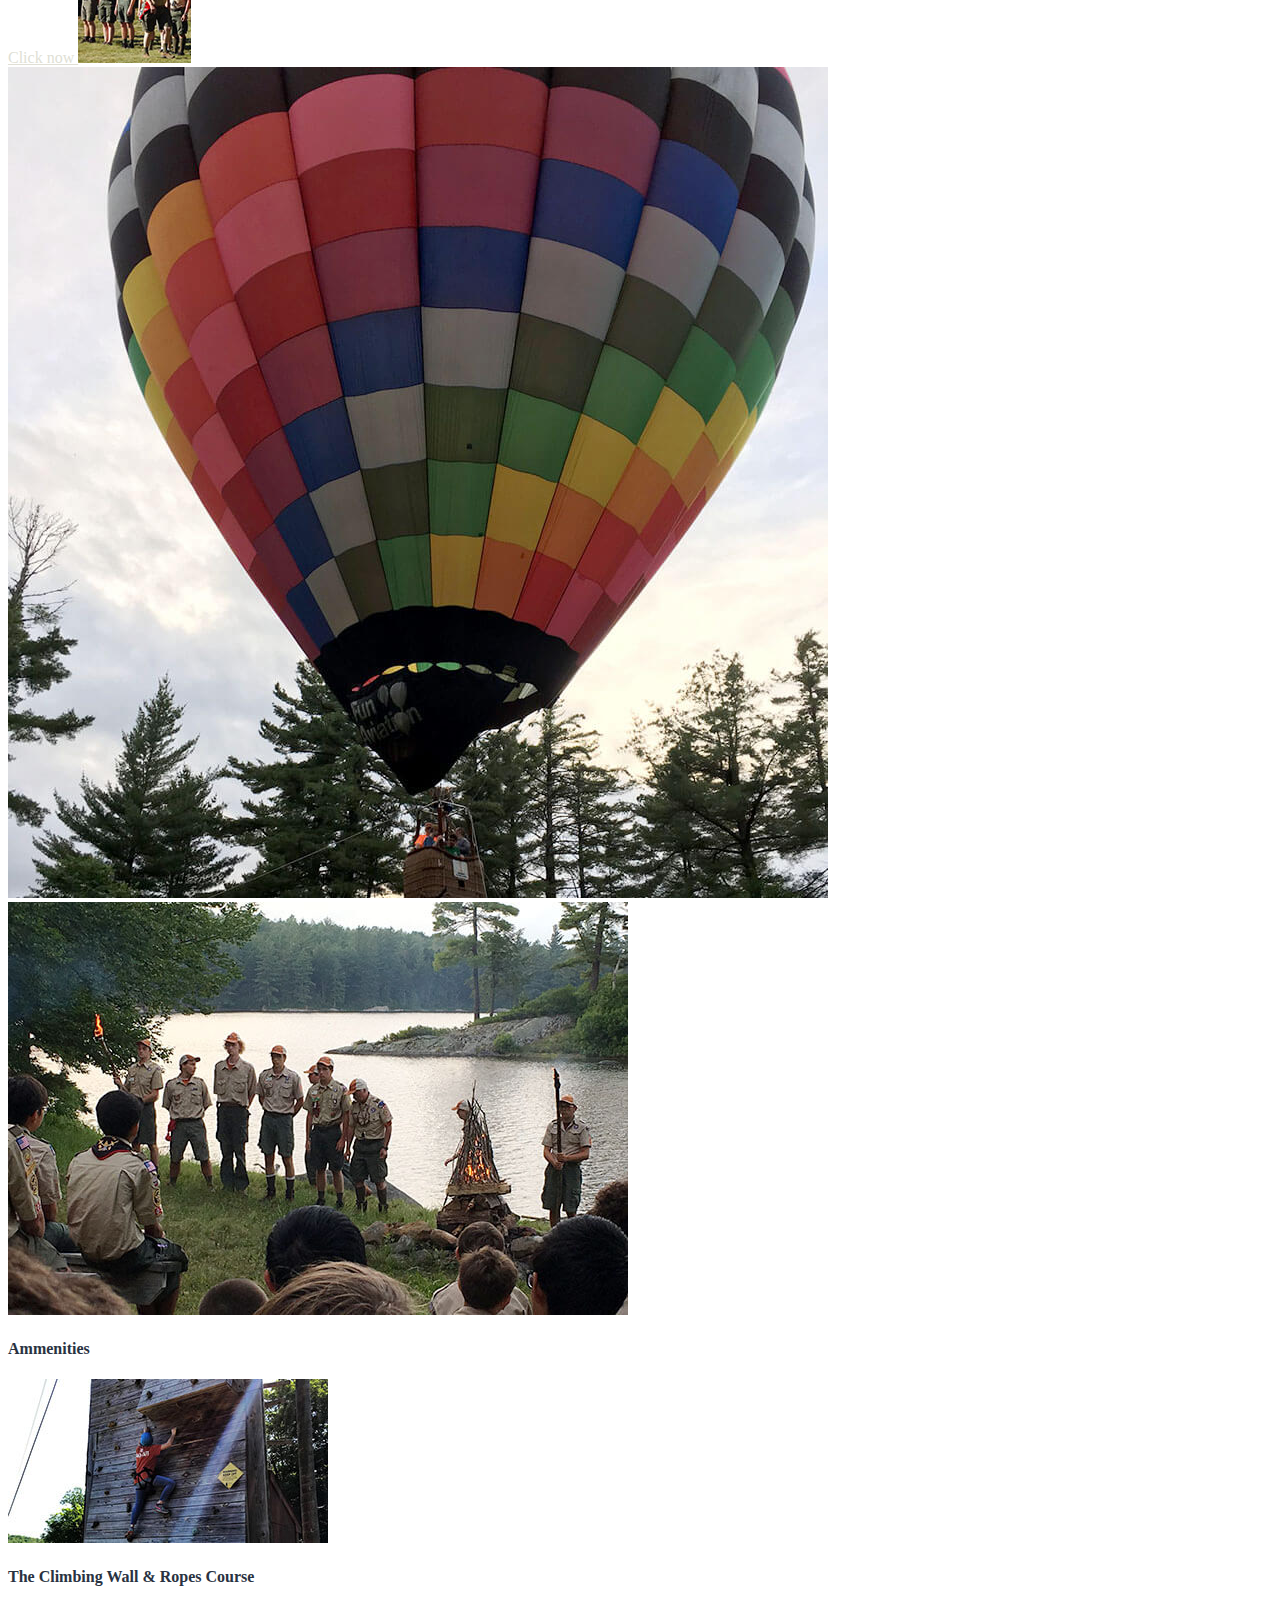
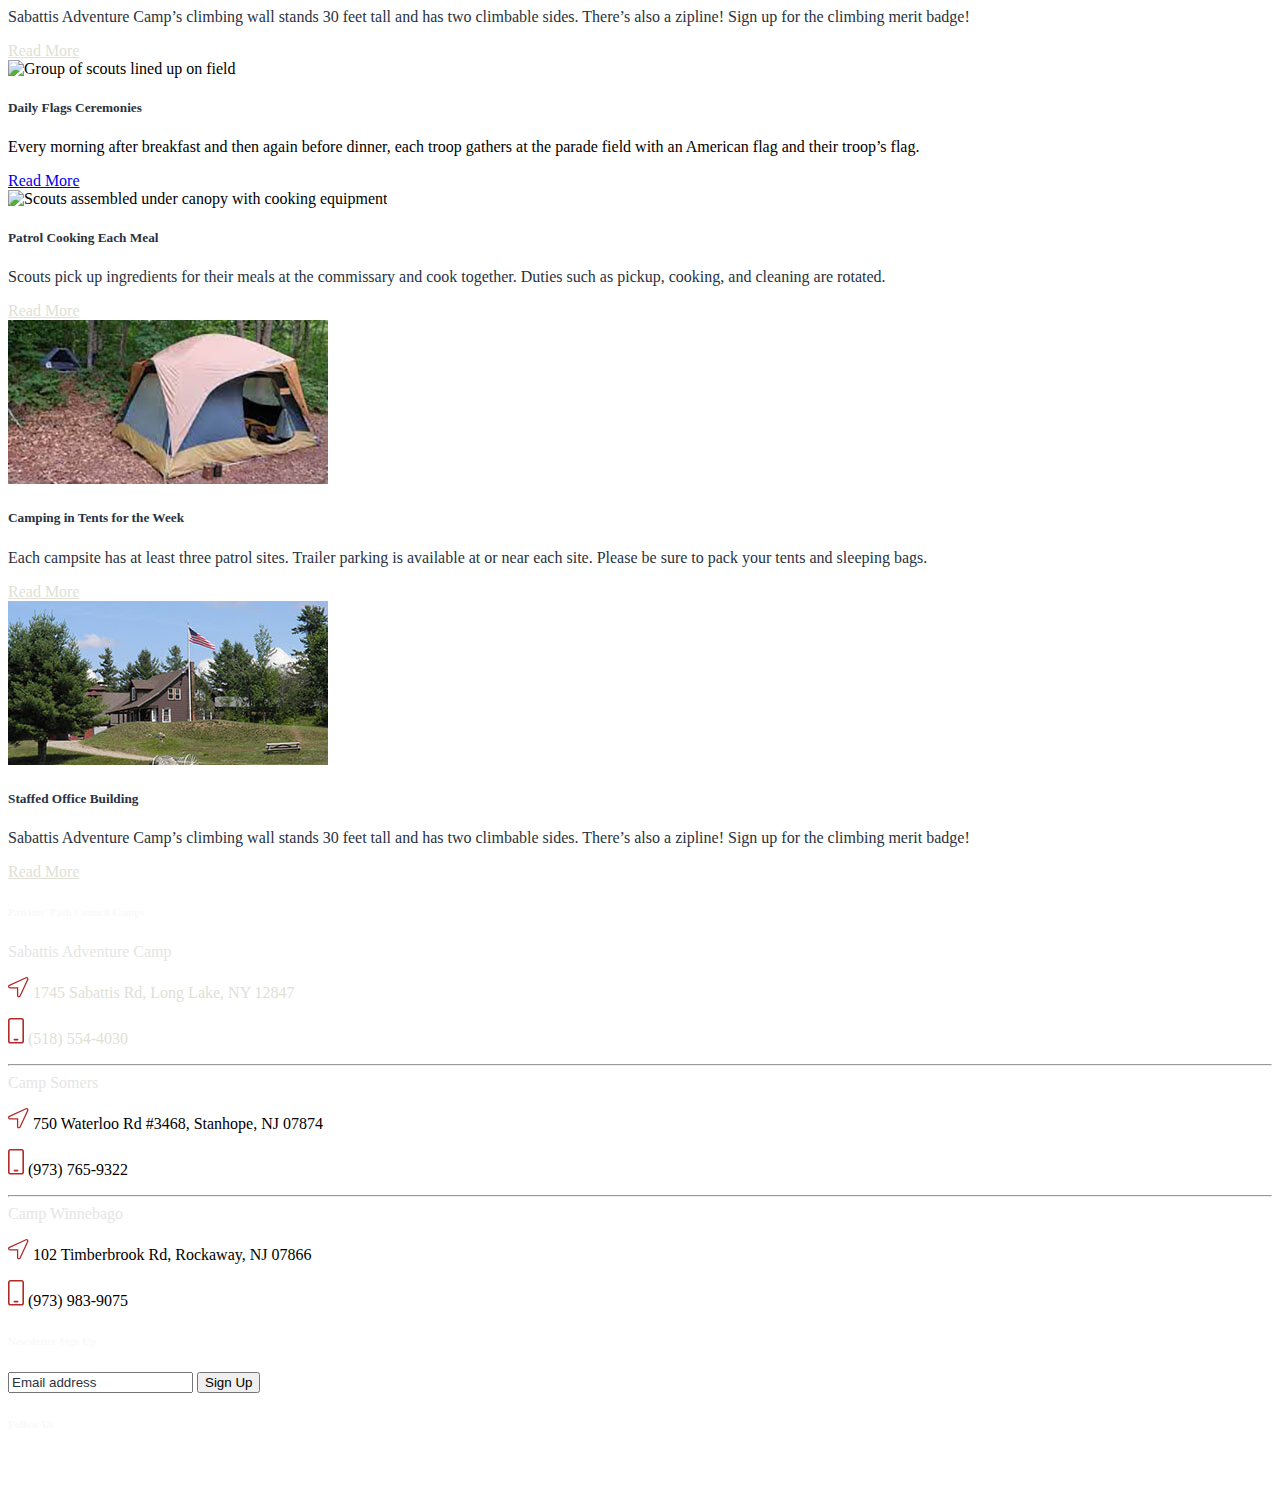
==== commit a37781d9: "Remove Quotation" ====
--- a/dev/index.html
+++ b/dev/index.html
@@ -6,7 +6,7 @@
    <meta charset="UTF-8">
     <meta name="viewport" content="width=device-width, initial-scale=1.0">
      <meta http-equiv="X-UA-Compatible" content="ie=edge">
-      <link rel="stylesheet" href="scss/styles.scss">
+      <link rel="stylesheet" href="css/styles.css">
        <title>
         Nazar Web 2 Figma Reskin
        </title>
@@ -16,11 +16,11 @@
   
   <body>
 
-    <header class="header">
+    <header class="header_container">
      <!-- Logo -->
       <div>
        <img src="../deploy/img/SAC_Logo_2.png" alt="Site logo">
-        <h1 style="color:#ffffff">
+        <h1 class="h1" style="color:#ffffff">
          Sabattis Adventure Camp
         </h1>
       </div>
@@ -41,13 +41,15 @@
       <img class="image" src="../deploy/img/SAC.jpg" alt="Main Camp">
     </section>
 
-    <section>
+    <section class="outdoor-activiities">
      <!-- Outdoor Activities -->
-      <div class="Outdoor_Activities">
+     <div class="outdoor-activities-sub-section container">
+      <div class="content">
        <h2 style="color:#E0DFD5">2022 Outdoor Activities</h2>
         <div class="Scouts">
          <p style="color:#E0DFD5">That scouts will enjoy</p>
         </div>
+      </div>
 
        <!-- For Desktop and Desktop HD-->
         <!-- <div>
@@ -113,7 +115,7 @@
       </div>
      <!-- Me with a torch -->
        <div>
-         <img class="image" src=../deploy/img/me_with_a_torch.jpg" alt="Camp staff in front of a lake">
+         <img class="image" src=../deploy/img/me_with_a_torch.jpg alt="Camp staff in front of a lake">
        </div>
      <!-- Adirondacks Map --> <!-- For Desktop HD-->
       <!-- <div>
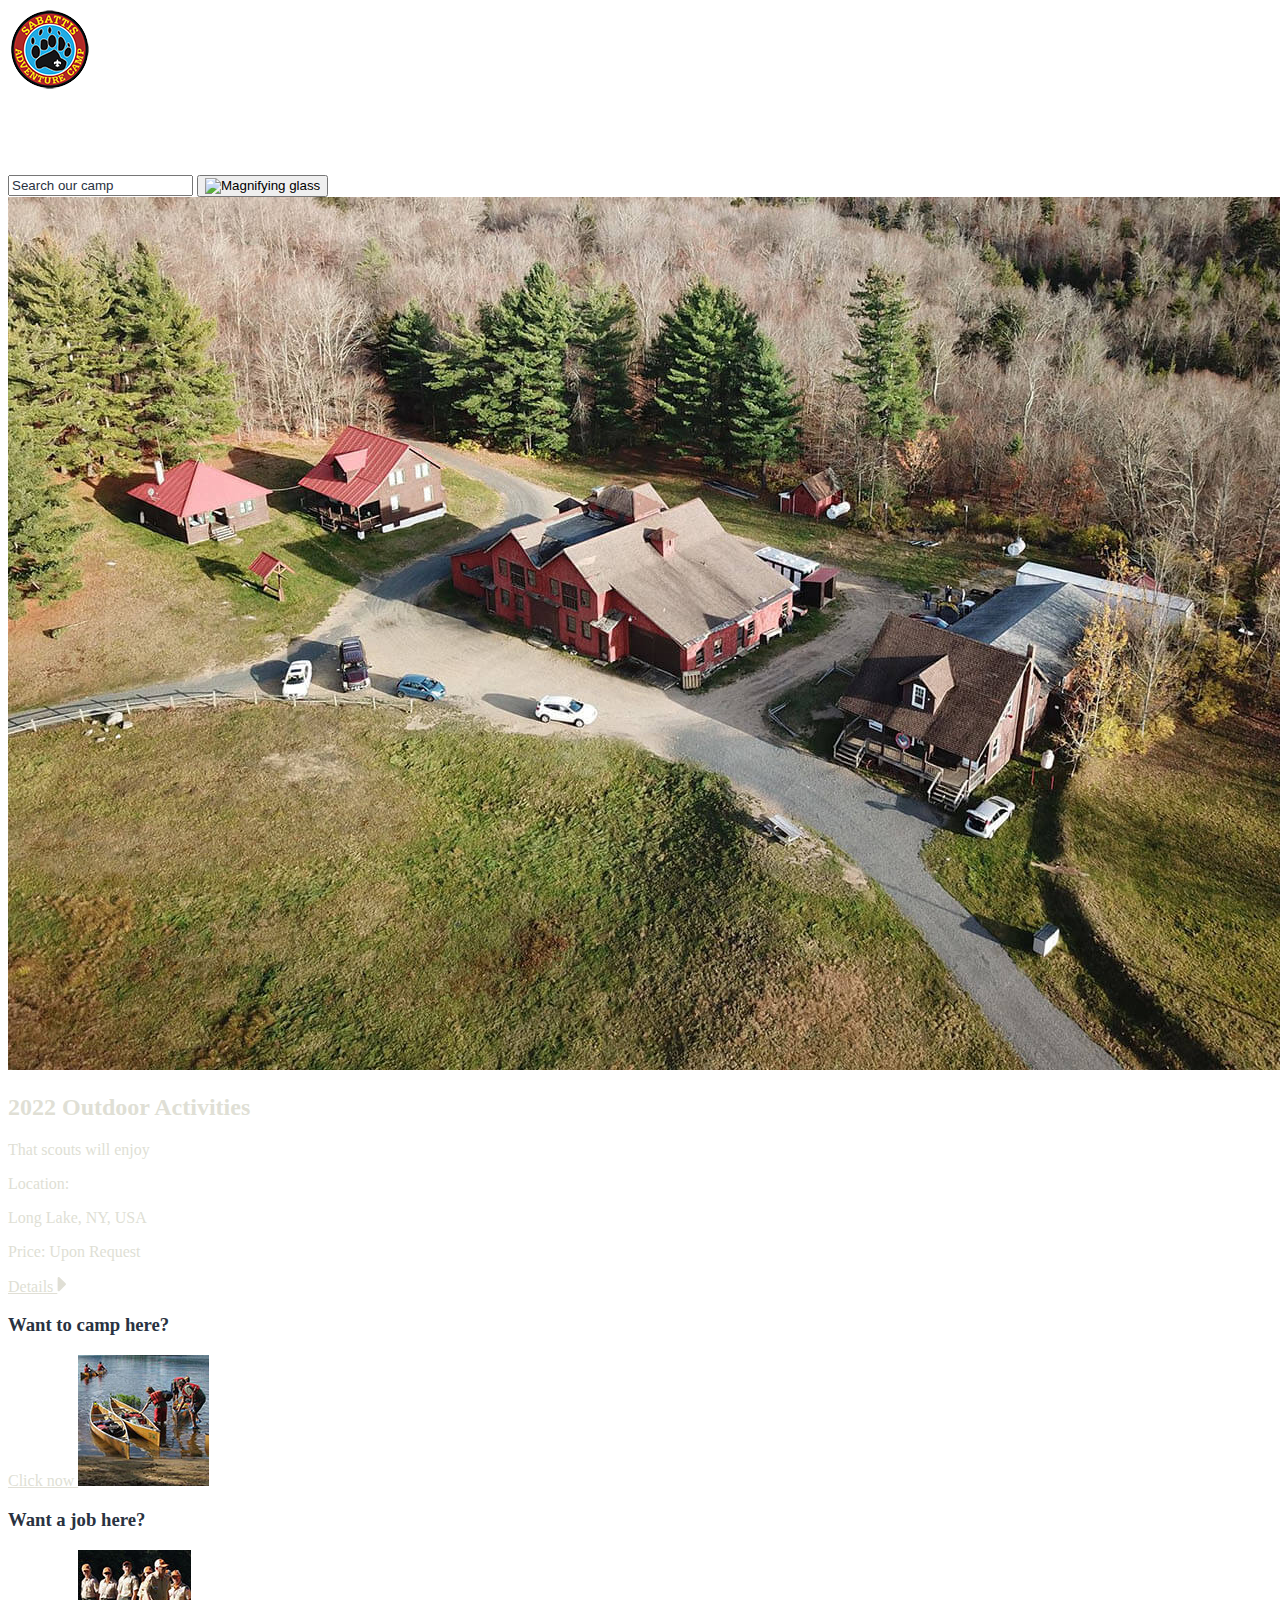
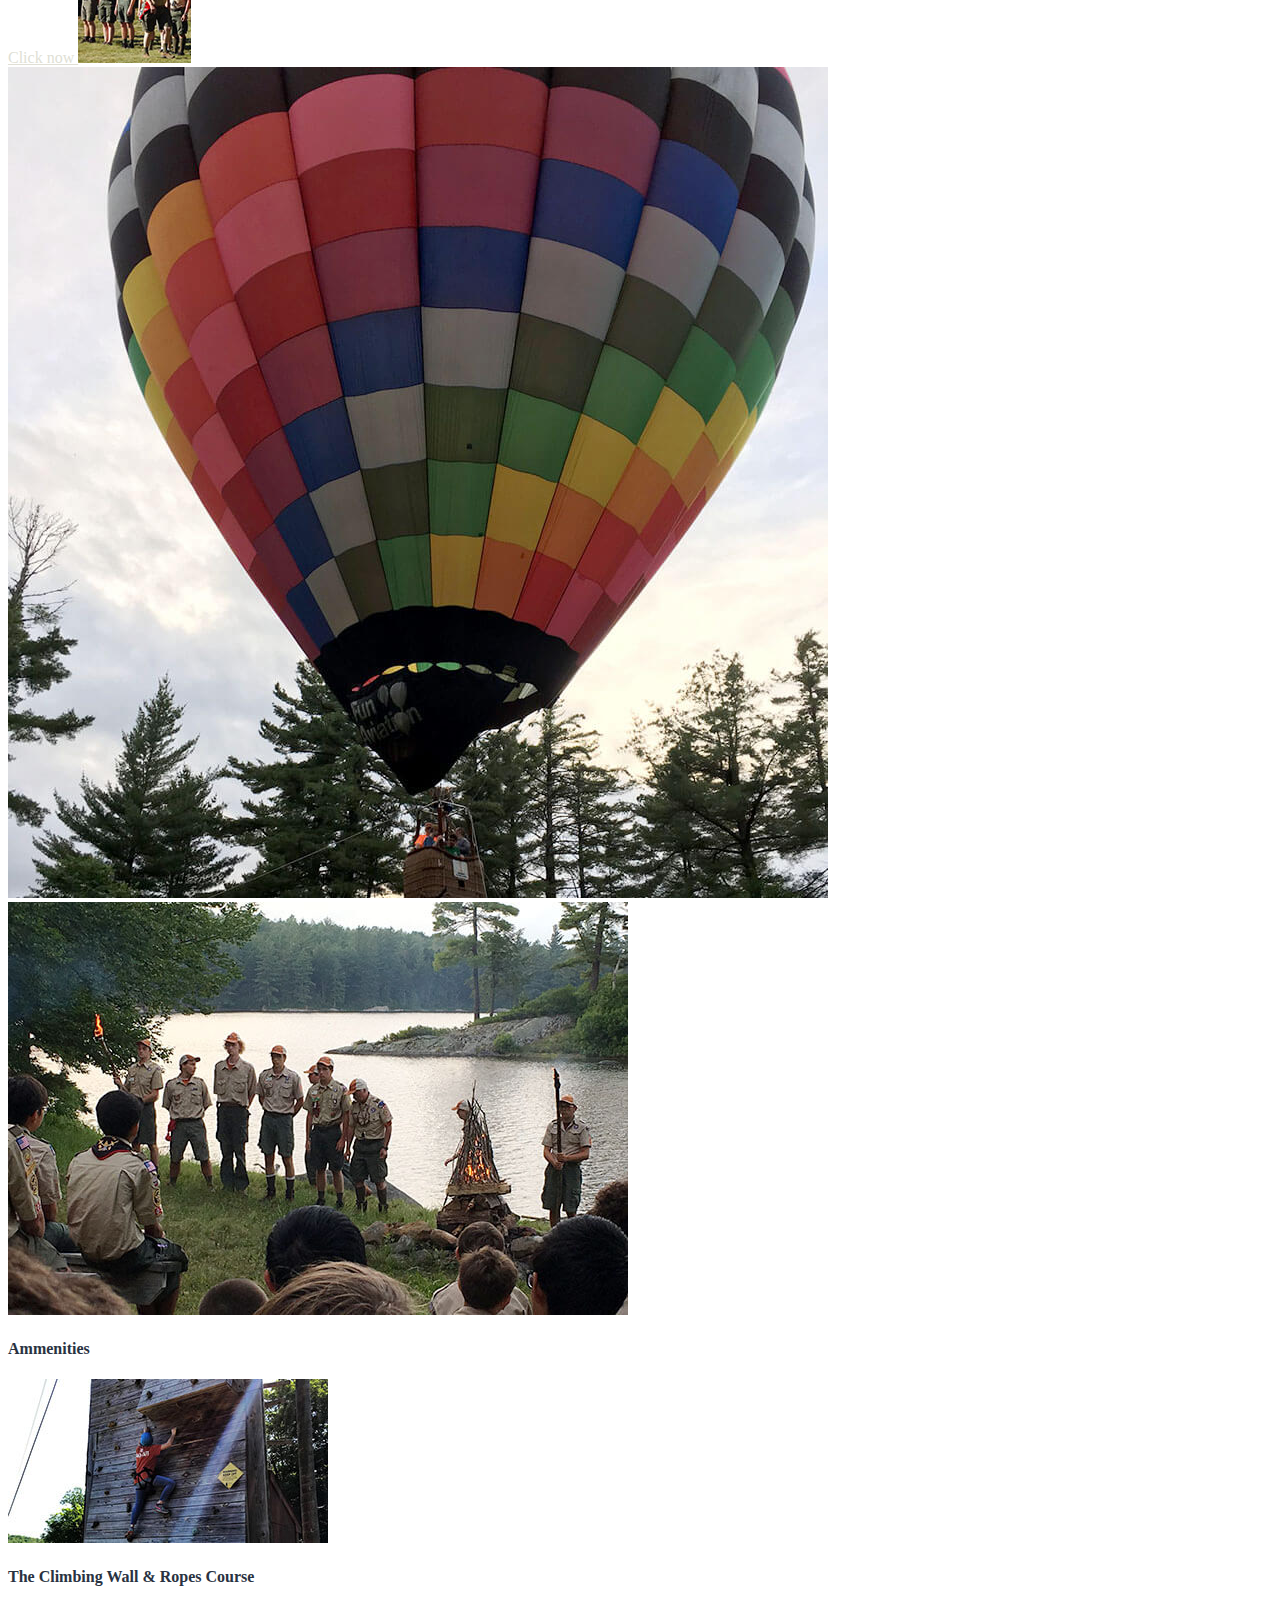
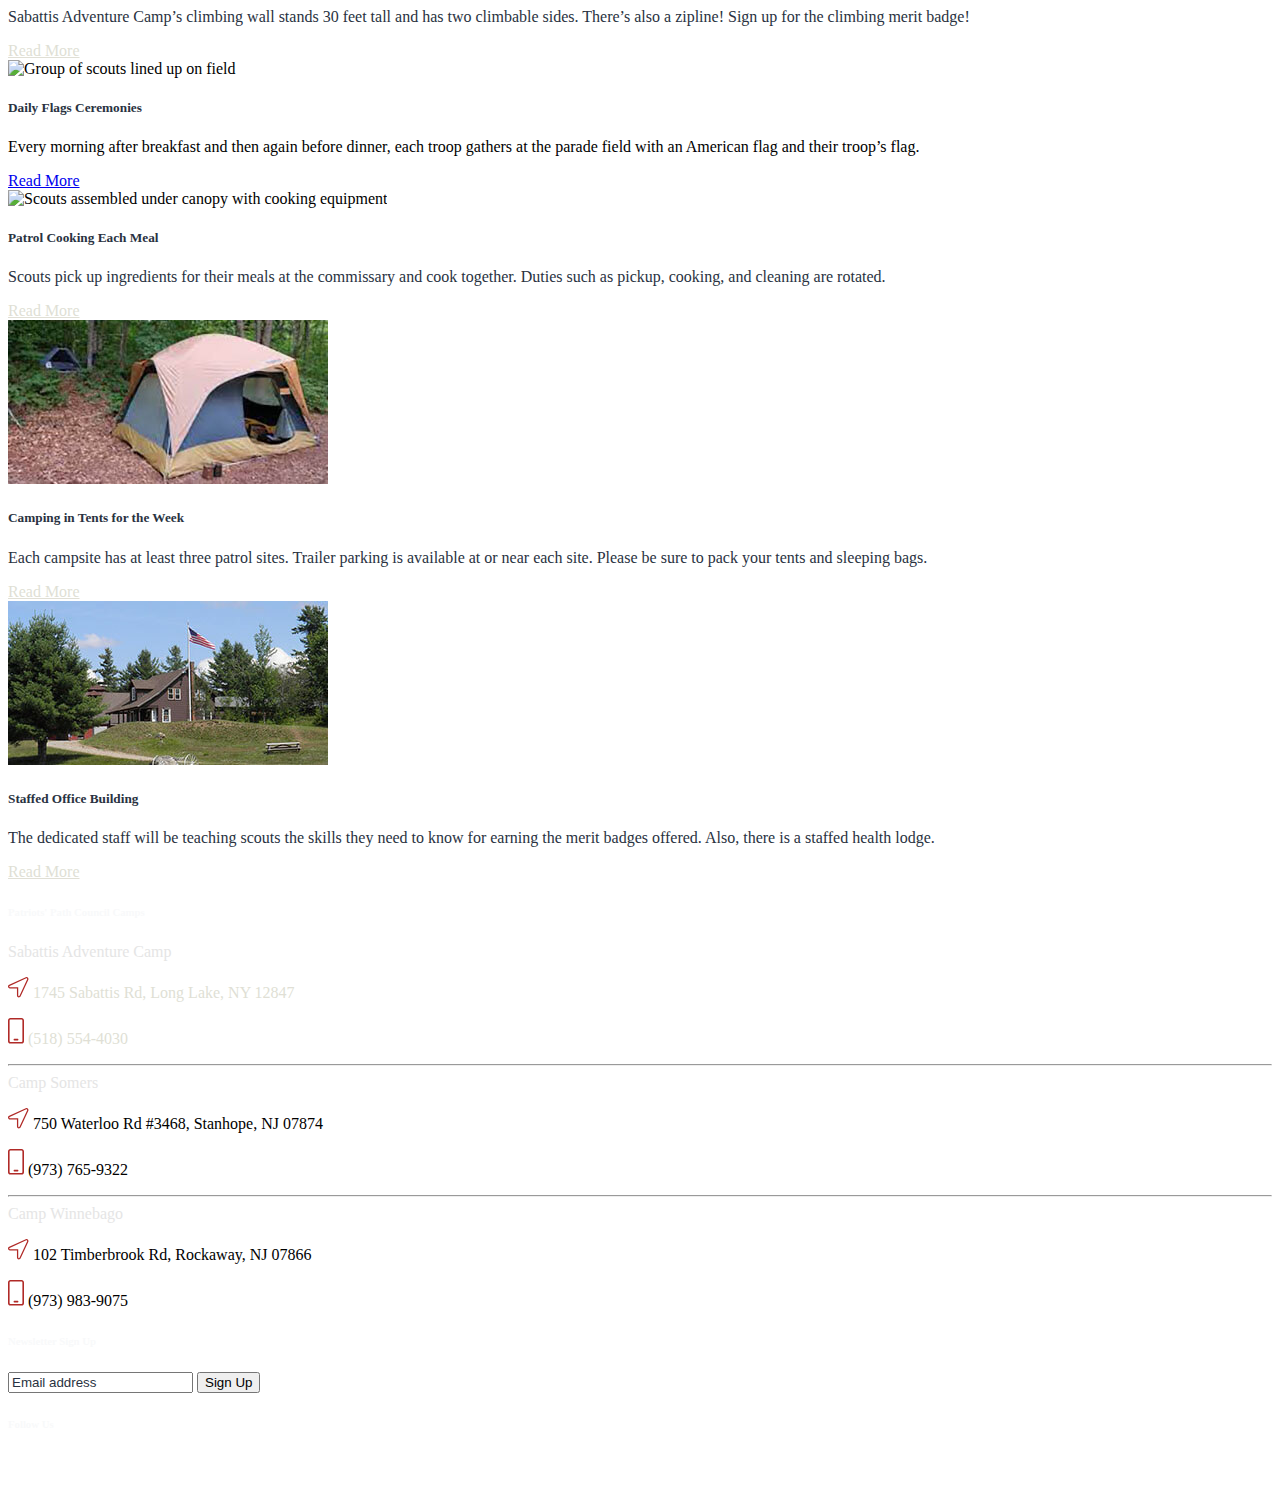
==== commit 4e9748d1: "name" ====
--- a/dev/index.html
+++ b/dev/index.html
@@ -176,7 +176,7 @@
            <img class="image" src="../deploy/img/trading_post.jpg" alt="A view of a flagpole on a field in front of a building on a hill">
             <h5 style="color:#293241">Staffed Office Building</h5>
              <p class= "Wall_Text" style="color:#293241">
-               Sabattis Adventure Camp’s climbing wall stands 30 feet tall and has two climbable sides. There’s also a zipline! Sign up for the climbing merit badge!
+              The dedicated staff will be teaching scouts the skills they need to know for earning the merit badges offered. Also, there is a staffed health lodge.
              </p>
               <a href="#" class="Click_now" style="color:#E0DFD5">
                Read More
